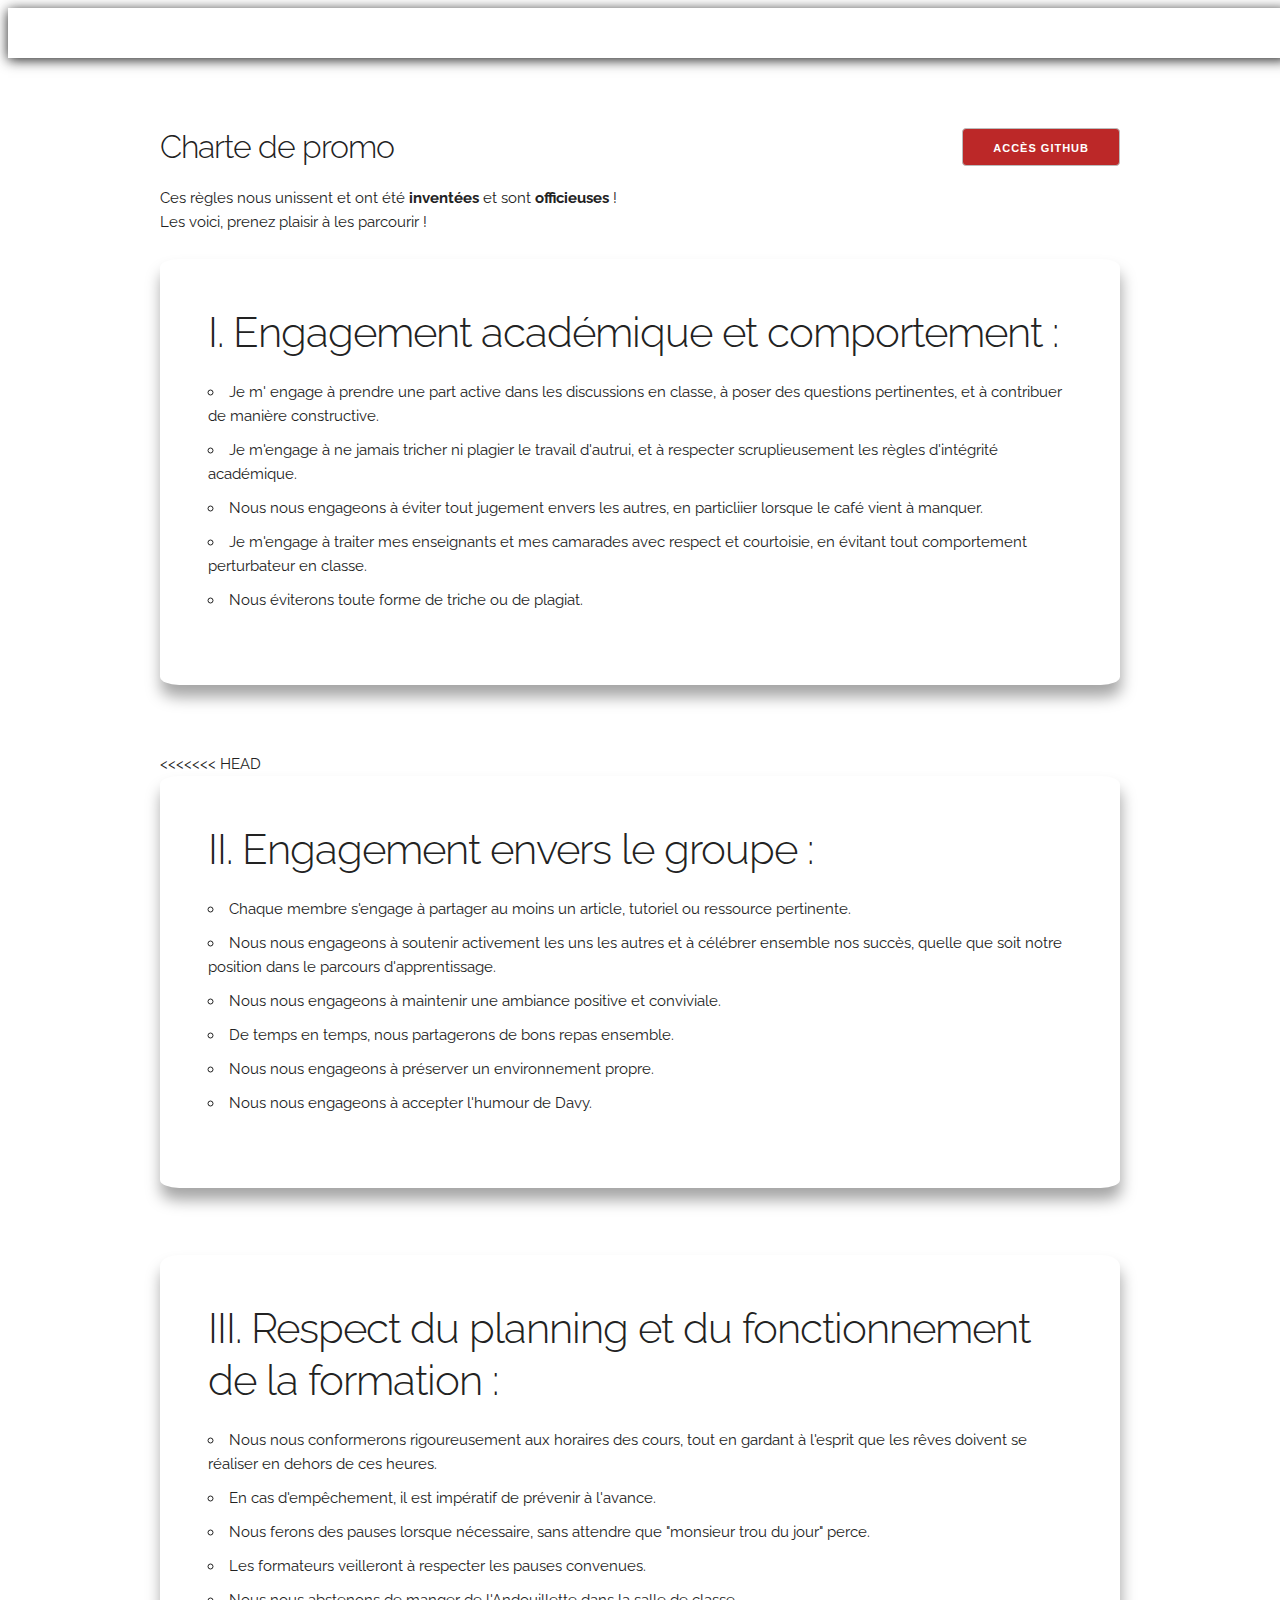
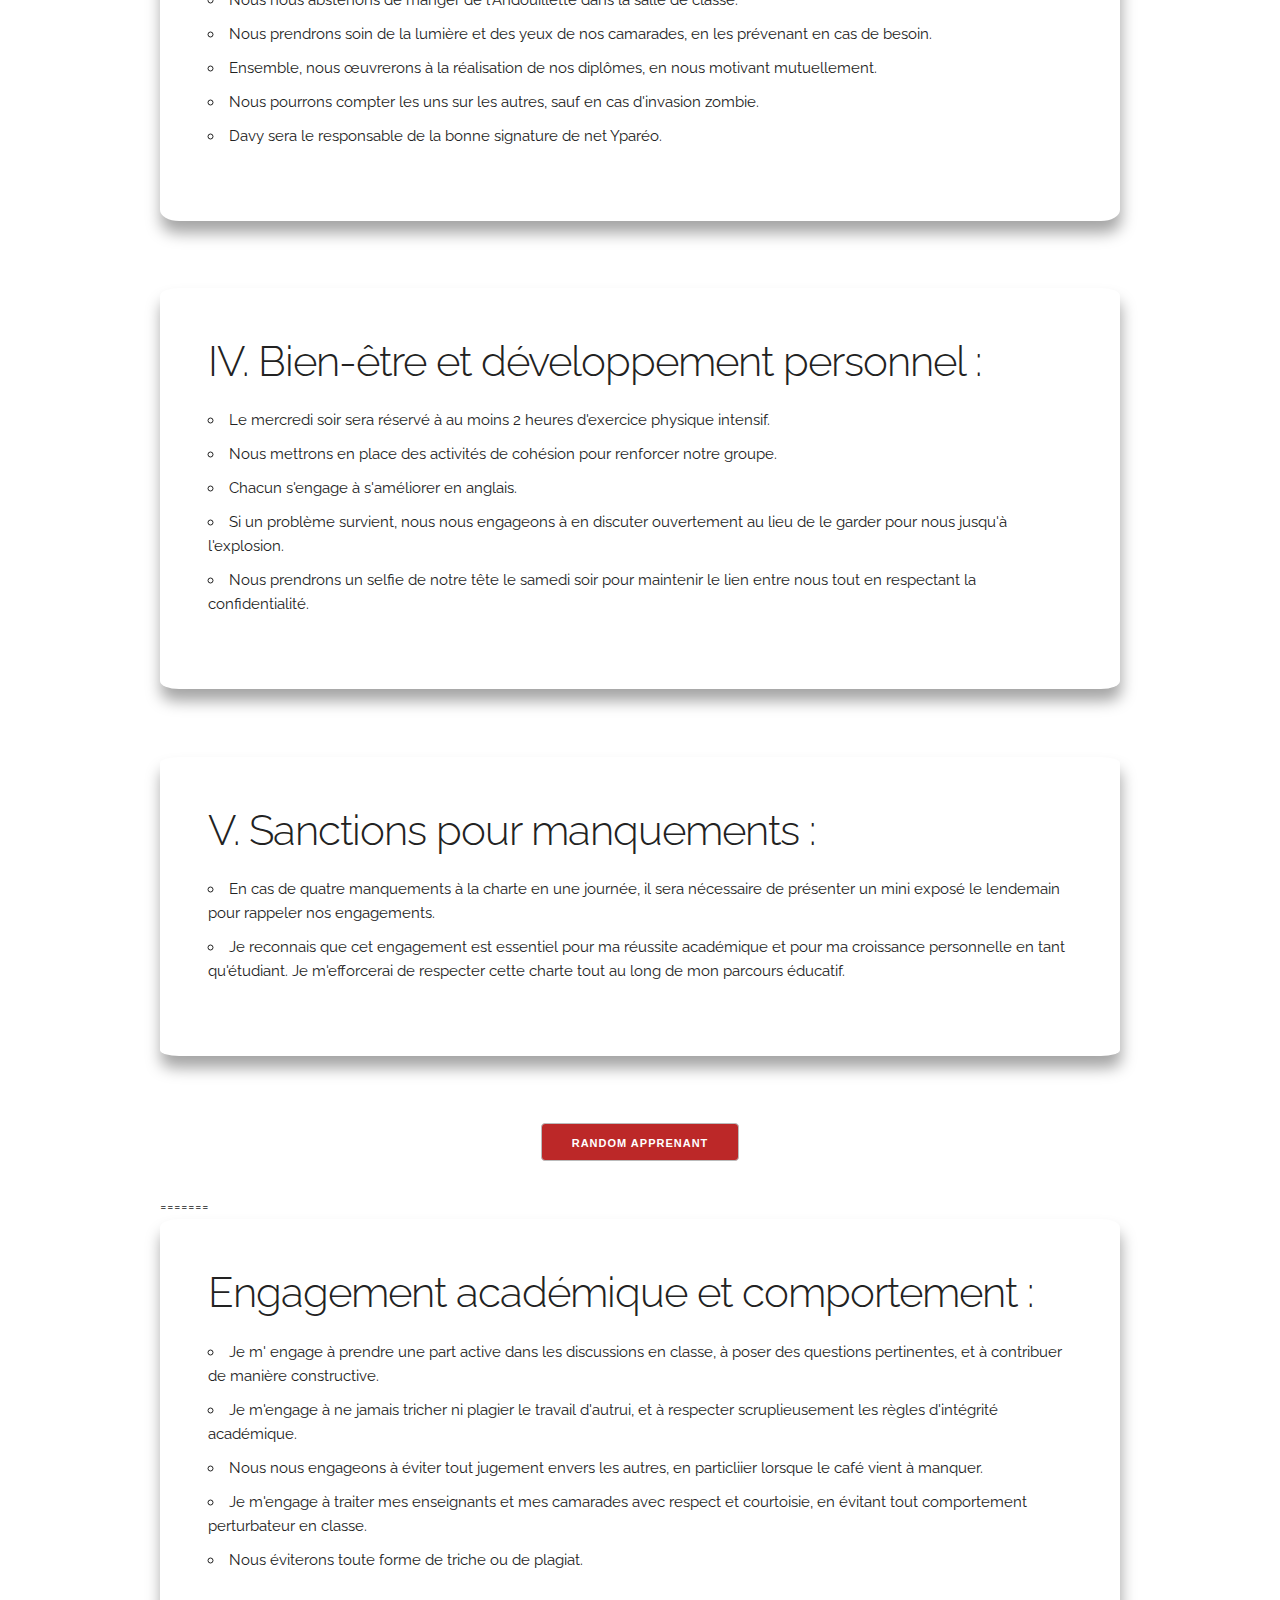
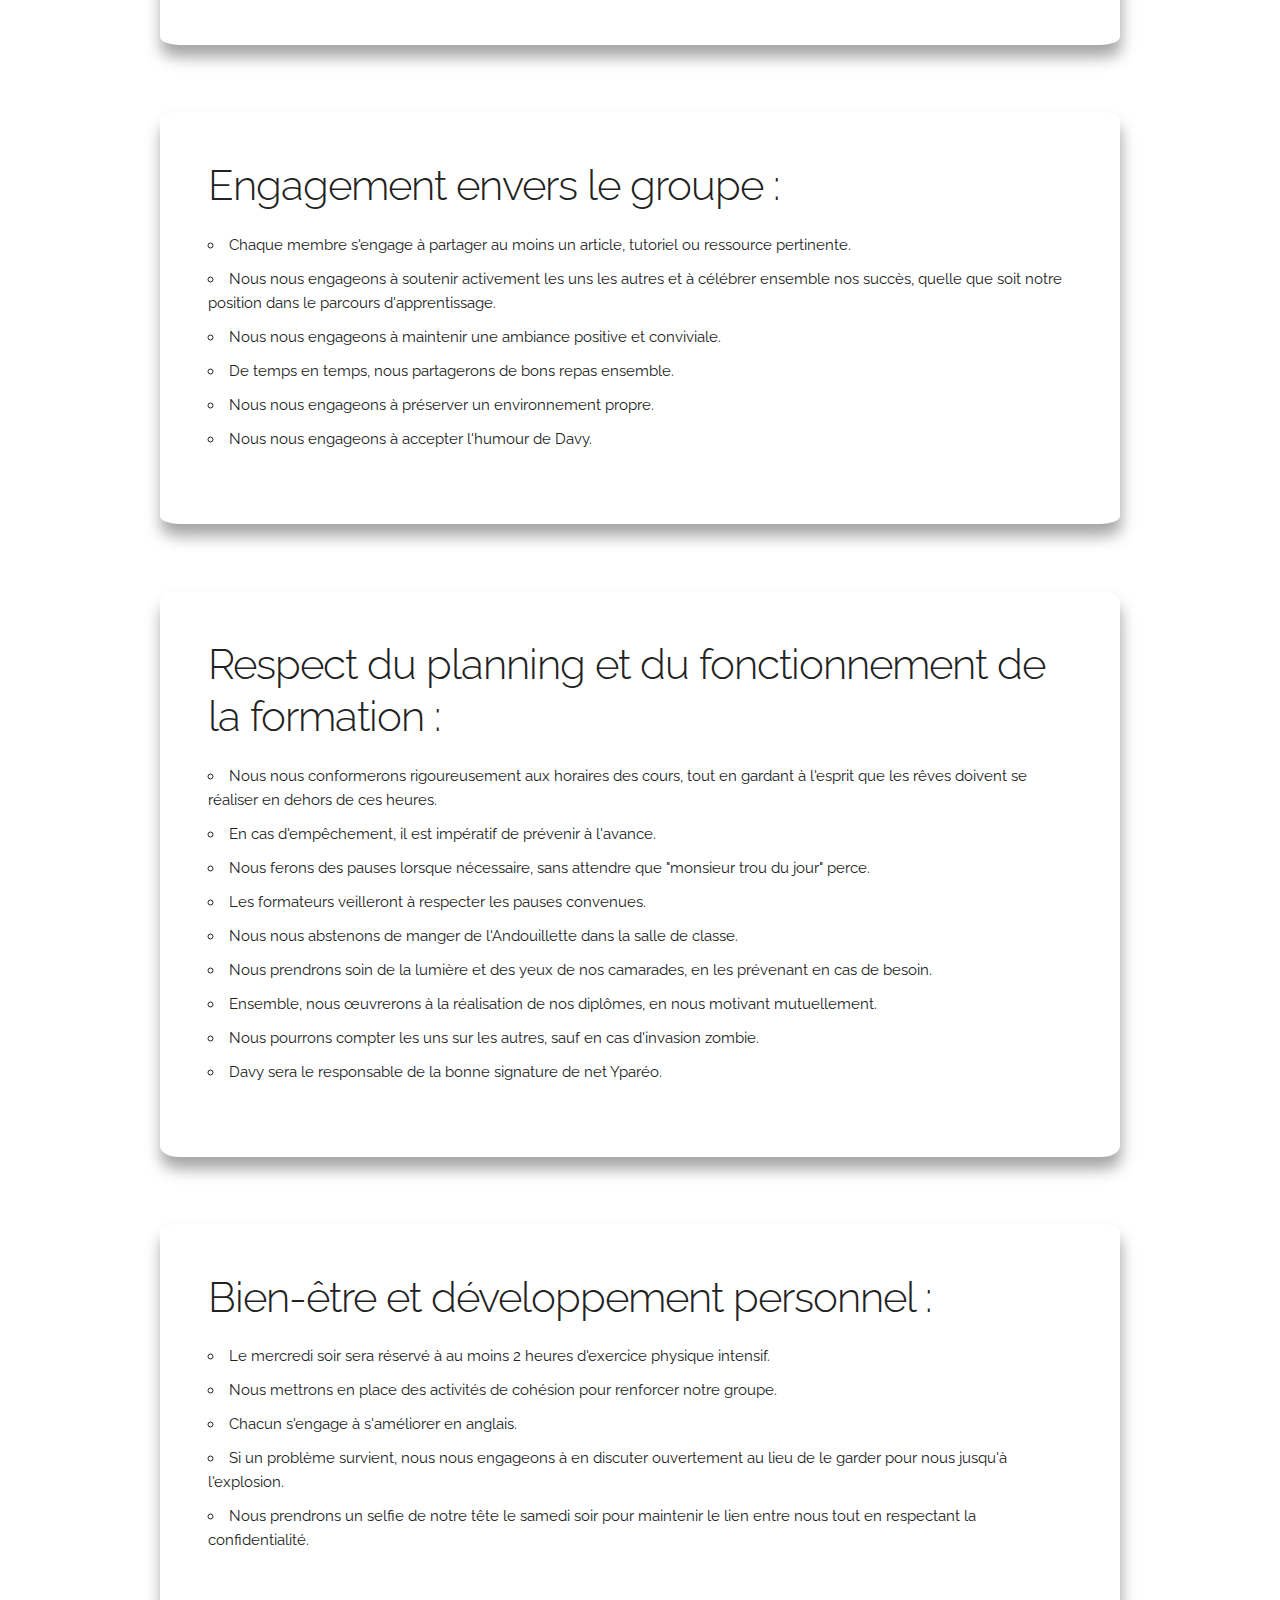
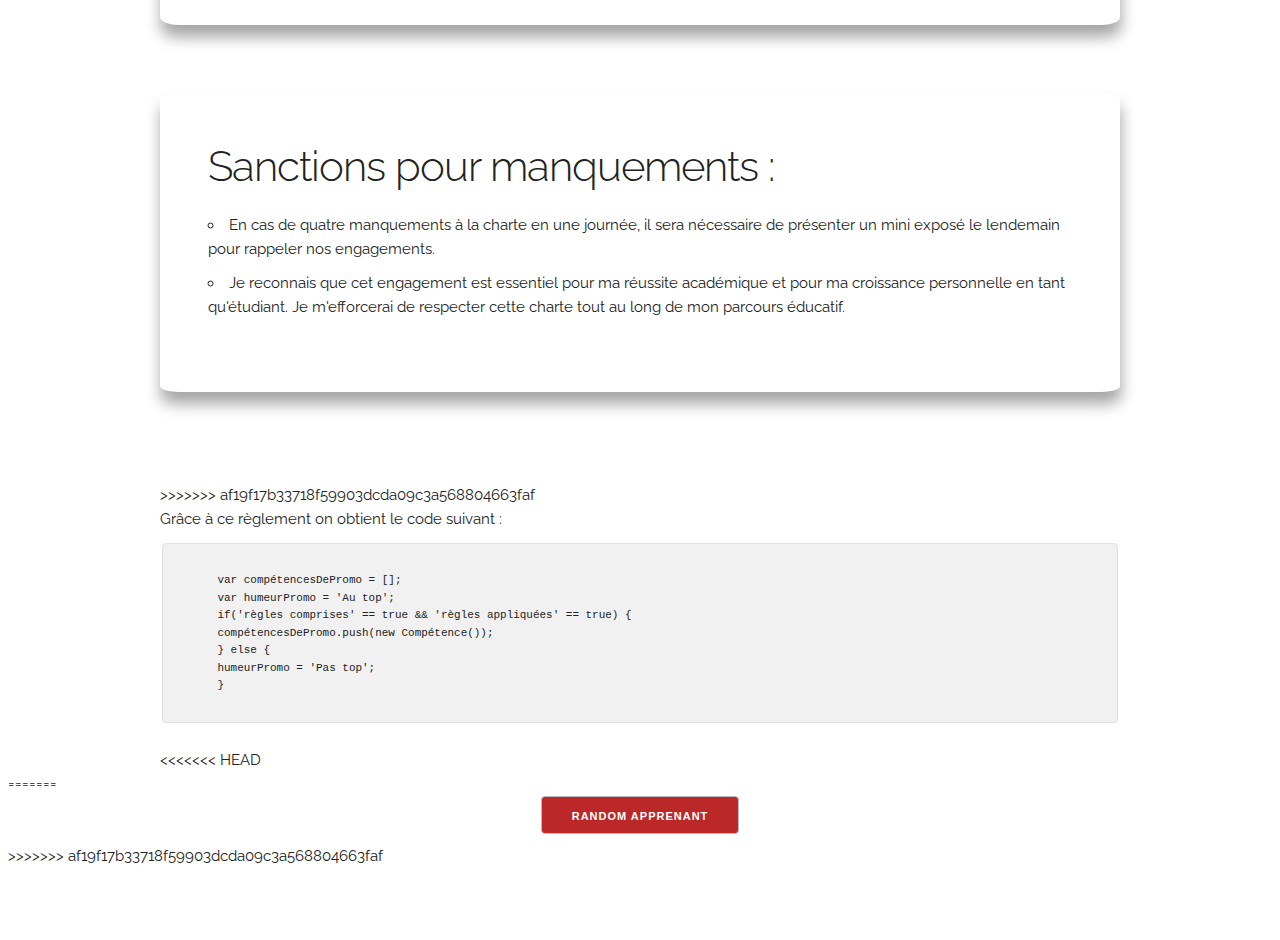
==== index.html @ 2314899c "js" ====
<!DOCTYPE html>
<html lang="fr">

<head>
  <!-- Les bases d'une page HTML
  –––––––––––––––––––––––––––––––––––––––––––––––––– -->
  <meta charset="utf-8" />
  <title>Charte de Promo 2023 EloDav'</title>
  <meta name="description" content="Notre Charte de Promo" />
  <meta name="author" content="Promo Simplon La Poste" />

  <!-- Métadonnées spécifique Mobiles
  –––––––––––––––––––––––––––––––––––––––––––––––––– -->
  <meta name="viewport" content="width=device-width, initial-scale=1" />

  <!-- Liaisons des Polices
  –––––––––––––––––––––––––––––––––––––––––––––––––– -->
  <link href="//fonts.googleapis.com/css?family=Raleway:400,300,600" rel="stylesheet" type="text/css" />

  <!-- Liaisons des fichiers CSS
  –––––––––––––––––––––––––––––––––––––––––––––––––– -->
  <link rel="stylesheet" href="./css/normalize.css" />
  <link rel="stylesheet" href="./css/skeleton.css" />
  <link rel="stylesheet" href="./css/style.css" />

  <!-- Liaisons du fichier JS si vous faites le bonus –––––––––––––––––––––––––––––––––––––––––––––––––– -->
  <script src="script.js"></script>

  <!-- TODO -->
  <!-- Liaison du Favicon
  –––––––––––––––––––––––––––––––––––––––––––––––––– -->
  <link rel="icon" href="./images/favicon.png" />
  <!-- TODO -->
</head>

<body>
  <header class="header">
    <div class="bandeau">
      <strong>PROMO CDA - LA POSTE 2023</strong>
    </div>
  </header>
  <main class="container pad">
    <section>
      <div>
        <div class="flexbox weaper">
          <div class="column flex_column">
            <h1>Charte de promo</h1>
            <p>
              Ces règles nous unissent et ont été
              <strong>inventées</strong> et sont
              <strong>officieuses</strong> ! Les voici, prenez plaisir à les
              parcourir !
            </p>
          </div>
          <div class="buttonOne flexbox">
            <button onclick="window.location.href = 'https://github.com/EloElodie18/BRIEF-SITE-CHARTE-';">
              Accès Github
            </button>
          </div>
        </div>
      </div>
      <div class="fr">
        <div class="container box">
          <h2>I. Engagement académique et comportement :</h2>
          <ul>
            <li>
              Je m' engage à prendre une part active dans les discussions en
              classe, à poser des questions pertinentes, et à contribuer de
              manière constructive.
            </li>
            <li>
              Je m'engage à ne jamais tricher ni plagier le travail d'autrui,
              et à respecter scruplieusement les règles d'intégrité
              académique.
            </li>
            <li>
              Nous nous engageons à éviter tout jugement envers les autres, en
              particliier lorsque le café vient à manquer.
            </li>
            <li>
              Je m'engage à traiter mes enseignants et mes camarades avec
              respect et courtoisie, en évitant tout comportement perturbateur
              en classe.
            </li>
            <li>Nous éviterons toute forme de triche ou de plagiat.</li>
          </ul>
        </div>
        <<<<<<< HEAD <div class="container box">
          <h2>II. Engagement envers le groupe :</h2>
          <ul>
            <li>
              Chaque membre s'engage à partager au moins un article, tutoriel
              ou ressource pertinente.
            </li>
            <li>
              Nous nous engageons à soutenir activement les uns les autres et
              à célébrer ensemble nos succès, quelle que soit notre position
              dans le parcours d'apprentissage.
            </li>
            <li>
              Nous nous engageons à maintenir une ambiance positive et
              conviviale.
            </li>
            <li>
              De temps en temps, nous partagerons de bons repas ensemble.
            </li>
            <li>Nous nous engageons à préserver un environnement propre.</li>
            <li>Nous nous engageons à accepter l'humour de Davy.</li>
          </ul>
      </div>
      <div class="container box">
        <h2>
          III. Respect du planning et du fonctionnement de la formation :
        </h2>
        <ul>
          <li>
            Nous nous conformerons rigoureusement aux horaires des cours,
            tout en gardant à l'esprit que les rêves doivent se réaliser en
            dehors de ces heures.
          </li>
          <li>
            En cas d'empêchement, il est impératif de prévenir à l'avance.
          </li>
          <li>
            Nous ferons des pauses lorsque nécessaire, sans attendre que
            "monsieur trou du jour" perce.
          </li>
          <li>
            Les formateurs veilleront à respecter les pauses convenues.
          </li>
          <li>
            Nous nous abstenons de manger de l'Andouillette dans la salle de
            classe.
          </li>
          <li>
            Nous prendrons soin de la lumière et des yeux de nos camarades,
            en les prévenant en cas de besoin.
          </li>
          <li>
            Ensemble, nous œuvrerons à la réalisation de nos diplômes, en
            nous motivant mutuellement.
          </li>
          <li>
            Nous pourrons compter les uns sur les autres, sauf en cas
            d'invasion zombie.
          </li>
          <li>
            Davy sera le responsable de la bonne signature de net Yparéo.
          </li>
        </ul>
      </div>
      <div class="container box">
        <h2>IV. Bien-être et développement personnel :</h2>
        <ul>
          <li>
            Le mercredi soir sera réservé à au moins 2 heures d'exercice
            physique intensif.
          </li>
          <li>
            Nous mettrons en place des activités de cohésion pour renforcer
            notre groupe.
          </li>
          <li>Chacun s'engage à s'améliorer en anglais.</li>
          <li>
            Si un problème survient, nous nous engageons à en discuter
            ouvertement au lieu de le garder pour nous jusqu'à l'explosion.
          </li>
          <li>
            Nous prendrons un selfie de notre tête le samedi soir pour
            maintenir le lien entre nous tout en respectant la
            confidentialité.
          </li>
        </ul>
      </div>
      <div class="container box">
        <h2>V. Sanctions pour manquements :</h2>
        <ul>
          <li>
            En cas de quatre manquements à la charte en une journée, il sera
            nécessaire de présenter un mini exposé le lendemain pour
            rappeler nos engagements.
          </li>
          <li>
            Je reconnais que cet engagement est essentiel pour ma réussite
            académique et pour ma croissance personnelle en tant
            qu'étudiant. Je m'efforcerai de respecter cette charte tout au
            long de mon parcours éducatif.
          </li>
        </ul>
      </div>
      </div>
    </section>
    <div class="buttonEnd flexbox"><button>Random apprenant</button></div>
    <br />
    =======
    <div class="fr">
      <div class="container box">
        <h2>Engagement académique et comportement :</h2>
        <ul>
          <li>
            Je m' engage à prendre une part active dans les discussions en
            classe, à poser des questions pertinentes, et à contribuer de
            manière constructive.
          </li>
          <li>
            Je m'engage à ne jamais tricher ni plagier le travail d'autrui,
            et à respecter scruplieusement les règles d'intégrité
            académique.
          </li>
          <li>
            Nous nous engageons à éviter tout jugement envers les autres, en
            particliier lorsque le café vient à manquer.
          </li>
          <li>
            Je m'engage à traiter mes enseignants et mes camarades avec
            respect et courtoisie, en évitant tout comportement perturbateur
            en classe.
          </li>
          <li>Nous éviterons toute forme de triche ou de plagiat.</li>
        </ul>
      </div>
      <div class="container box">
        <h2>Engagement envers le groupe :</h2>
        <ul>
          <li>
            Chaque membre s'engage à partager au moins un article, tutoriel
            ou ressource pertinente.
          </li>
          <li>
            Nous nous engageons à soutenir activement les uns les autres et
            à célébrer ensemble nos succès, quelle que soit notre position
            dans le parcours d'apprentissage.
          </li>
          <li>
            Nous nous engageons à maintenir une ambiance positive et
            conviviale.
          </li>
          <li>
            De temps en temps, nous partagerons de bons repas ensemble.
          </li>
          <li>Nous nous engageons à préserver un environnement propre.</li>
          <li>Nous nous engageons à accepter l'humour de Davy.</li>
        </ul>
      </div>
      <div class="container box">
        <h2>Respect du planning et du fonctionnement de la formation :</h2>
        <ul>
          <li>
            Nous nous conformerons rigoureusement aux horaires des cours,
            tout en gardant à l'esprit que les rêves doivent se réaliser en
            dehors de ces heures.
          </li>
          <li>
            En cas d'empêchement, il est impératif de prévenir à l'avance.
          </li>
          <li>
            Nous ferons des pauses lorsque nécessaire, sans attendre que
            "monsieur trou du jour" perce.
          </li>
          <li>
            Les formateurs veilleront à respecter les pauses convenues.
          </li>
          <li>
            Nous nous abstenons de manger de l'Andouillette dans la salle de
            classe.
          </li>
          <li>
            Nous prendrons soin de la lumière et des yeux de nos camarades,
            en les prévenant en cas de besoin.
          </li>
          <li>
            Ensemble, nous œuvrerons à la réalisation de nos diplômes, en
            nous motivant mutuellement.
          </li>
          <li>
            Nous pourrons compter les uns sur les autres, sauf en cas
            d'invasion zombie.
          </li>
          <li>
            Davy sera le responsable de la bonne signature de net Yparéo.
          </li>
        </ul>
      </div>
      <div class="container box">
        <h2>Bien-être et développement personnel :</h2>
        <ul>
          <li>
            Le mercredi soir sera réservé à au moins 2 heures d'exercice
            physique intensif.
          </li>
          <li>
            Nous mettrons en place des activités de cohésion pour renforcer
            notre groupe.
          </li>
          <li>Chacun s'engage à s'améliorer en anglais.</li>
          <li>
            Si un problème survient, nous nous engageons à en discuter
            ouvertement au lieu de le garder pour nous jusqu'à l'explosion.
          </li>
          <li>
            Nous prendrons un selfie de notre tête le samedi soir pour
            maintenir le lien entre nous tout en respectant la
            confidentialité.
          </li>
        </ul>
      </div>
      <div class="container box">
        <h2>Sanctions pour manquements :</h2>
        <ul>
          <li>
            En cas de quatre manquements à la charte en une journée, il sera
            nécessaire de présenter un mini exposé le lendemain pour
            rappeler nos engagements.
          </li>
          <li>
            Je reconnais que cet engagement est essentiel pour ma réussite
            académique et pour ma croissance personnelle en tant
            qu'étudiant. Je m'efforcerai de respecter cette charte tout au
            long de mon parcours éducatif.
          </li>
        </ul>
      </div>
    </div>
    </section>
    <br />
    >>>>>>> af19f17b33718f59903dcda09c3a568804663faf

    <section>
      Grâce à ce règlement on obtient le code suivant :
      <pre><code style="overflow: auto;">
      var compétencesDePromo = [];
      var humeurPromo = 'Au top';
      if('règles comprises' == true && 'règles appliquées' == true) {
      compétencesDePromo.push(new Compétence());
      } else {
      humeurPromo = 'Pas top';
      }
      </code></pre>
      <<<<<<< HEAD </section>
  </main>
  =======
  </section>
  <div class="buttonEnd flexbox"><button>Random apprenant</button></div>
  </main>
  >>>>>>> af19f17b33718f59903dcda09c3a568804663faf

  <!-- Fin du document (fermeture des balises)
    –––––––––––––––––––––––––––––––––––––––––––––––––– -->
</body>

</html>
---- css/skeleton.css ----
/* Table of contents
––––––––––––––––––––––––––––––––––––––––––––––––––
- Grid
- Base Styles
- Typography
- Links
- Buttons
- Forms
- Lists
- Code
- Tables
- Spacing
- Utilities
- Clearing
- Media Queries
*/

/* Grid
–––––––––––––––––––––––––––––––––––––––––––––––––– */
.container {
  position: relative;
  width: 100%;
  max-width: 960px;
  margin: 0 auto;
  padding: 0 20px;
  box-sizing: border-box;
}
.column,
.columns {
  width: 100%;
  float: left;
  box-sizing: border-box;
}

/* For devices larger than 400px */
@media (min-width: 400px) {
  .container {
    width: 85%;
    padding: 0;
  }
}

/* For devices larger than 550px */
@media (min-width: 550px) {
  .container {
    width: 80%;
  }
  .column,
  .columns {
    margin-left: 4%;
  }
  .column:first-child,
  .columns:first-child {
    margin-left: 0;
  }

  .one.column,
  .one.columns {
    width: 4.66666666667%;
  }
  .two.columns {
    width: 13.3333333333%;
  }
  .three.columns {
    width: 22%;
  }
  .four.columns {
    width: 30.6666666667%;
  }
  .five.columns {
    width: 39.3333333333%;
  }
  .six.columns {
    width: 48%;
  }
  .seven.columns {
    width: 56.6666666667%;
  }
  .eight.columns {
    width: 65.3333333333%;
  }
  .nine.columns {
    width: 74%;
  }
  .ten.columns {
    width: 82.6666666667%;
  }
  .eleven.columns {
    width: 91.3333333333%;
  }
  .twelve.columns {
    width: 100%;
    margin-left: 0;
  }

  .one-third.column {
    width: 30.6666666667%;
  }
  .two-thirds.column {
    width: 65.3333333333%;
  }

  .one-half.column {
    width: 48%;
  }

  /* Offsets */
  .offset-by-one.column,
  .offset-by-one.columns {
    margin-left: 8.66666666667%;
  }
  .offset-by-two.column,
  .offset-by-two.columns {
    margin-left: 17.3333333333%;
  }
  .offset-by-three.column,
  .offset-by-three.columns {
    margin-left: 26%;
  }
  .offset-by-four.column,
  .offset-by-four.columns {
    margin-left: 34.6666666667%;
  }
  .offset-by-five.column,
  .offset-by-five.columns {
    margin-left: 43.3333333333%;
  }
  .offset-by-six.column,
  .offset-by-six.columns {
    margin-left: 52%;
  }
  .offset-by-seven.column,
  .offset-by-seven.columns {
    margin-left: 60.6666666667%;
  }
  .offset-by-eight.column,
  .offset-by-eight.columns {
    margin-left: 69.3333333333%;
  }
  .offset-by-nine.column,
  .offset-by-nine.columns {
    margin-left: 78%;
  }
  .offset-by-ten.column,
  .offset-by-ten.columns {
    margin-left: 86.6666666667%;
  }
  .offset-by-eleven.column,
  .offset-by-eleven.columns {
    margin-left: 95.3333333333%;
  }

  .offset-by-one-third.column,
  .offset-by-one-third.columns {
    margin-left: 34.6666666667%;
  }
  .offset-by-two-thirds.column,
  .offset-by-two-thirds.columns {
    margin-left: 69.3333333333%;
  }

  .offset-by-one-half.column,
  .offset-by-one-half.columns {
    margin-left: 52%;
  }
}

/* Base Styles
–––––––––––––––––––––––––––––––––––––––––––––––––– */
/* NOTE
html is set to 62.5% so that all the REM measurements throughout Skeleton
are based on 10px sizing. So basically 1.5rem = 15px :) */
html {
  font-size: 62.5%;
}
body {
  font-size: 1.5em; /* currently ems cause chrome bug misinterpreting rems on body element */
  line-height: 1.6;
  font-weight: 400;
  font-family: "Raleway", "HelveticaNeue", "Helvetica Neue", Helvetica, Arial,
    sans-serif;
  color: #222;
}

/* Typography
–––––––––––––––––––––––––––––––––––––––––––––––––– */
h1,
h2,
h3,
h4,
h5,
h6 {
  margin-top: 0;
  margin-bottom: 2rem;
  font-weight: 300;
}
h1 {
  font-size: 4rem;
  line-height: 1.2;
  letter-spacing: -0.1rem;
}
h2 {
  font-size: 3.6rem;
  line-height: 1.25;
  letter-spacing: -0.1rem;
}
h3 {
  font-size: 3rem;
  line-height: 1.3;
  letter-spacing: -0.1rem;
}
h4 {
  font-size: 2.4rem;
  line-height: 1.35;
  letter-spacing: -0.08rem;
}
h5 {
  font-size: 1.8rem;
  line-height: 1.5;
  letter-spacing: -0.05rem;
}
h6 {
  font-size: 1.5rem;
  line-height: 1.6;
  letter-spacing: 0;
}

/* Larger than phablet */
@media (min-width: 550px) {
  h1 {
    font-size: 5rem;
  }
  h2 {
    font-size: 4.2rem;
  }
  h3 {
    font-size: 3.6rem;
  }
  h4 {
    font-size: 3rem;
  }
  h5 {
    font-size: 2.4rem;
  }
  h6 {
    font-size: 1.5rem;
  }
}

p {
  margin-top: 0;
}

/* Links
–––––––––––––––––––––––––––––––––––––––––––––––––– */
a {
  color: #ce0033;
}
a:hover {
  color: #aa022c;
}

/* Buttons
–––––––––––––––––––––––––––––––––––––––––––––––––– */
.button,
button,
input[type="submit"],
input[type="reset"],
input[type="button"] {
  display: inline-block;
  height: 38px;
  padding: 0 30px;
  color: #555;
  text-align: center;
  font-size: 11px;
  font-weight: 600;
  line-height: 38px;
  letter-spacing: 0.1rem;
  text-transform: uppercase;
  text-decoration: none;
  white-space: nowrap;
  background-color: transparent;
  border-radius: 4px;
  border: 1px solid #bbb;
  cursor: pointer;
  box-sizing: border-box;
}
.button:hover,
button:hover,
input[type="submit"]:hover,
input[type="reset"]:hover,
input[type="button"]:hover,
.button:focus,
button:focus,
input[type="submit"]:focus,
input[type="reset"]:focus,
input[type="button"]:focus {
  color: #333;
  border-color: #888;
  outline: 0;
}
.button.button-primary,
button.button-primary,
input[type="submit"].button-primary,
input[type="reset"].button-primary,
input[type="button"].button-primary {
  color: #fff;
  background-color: #ce0033;
  border-color: #ce0033;
}
.button.button-primary:hover,
button.button-primary:hover,
input[type="submit"].button-primary:hover,
input[type="reset"].button-primary:hover,
input[type="button"].button-primary:hover,
.button.button-primary:focus,
button.button-primary:focus,
input[type="submit"].button-primary:focus,
input[type="reset"].button-primary:focus,
input[type="button"].button-primary:focus {
  color: #fff;
  background-color: #b6012e;
  border-color: #b6012e;
}

/* Forms
–––––––––––––––––––––––––––––––––––––––––––––––––– */
input[type="email"],
input[type="number"],
input[type="search"],
input[type="text"],
input[type="tel"],
input[type="url"],
input[type="password"],
textarea,
select {
  height: 38px;
  padding: 6px 10px; /* The 6px vertically centers text on FF, ignored by Webkit */
  background-color: #fff;
  border: 1px solid #d1d1d1;
  border-radius: 4px;
  box-shadow: none;
  box-sizing: border-box;
}
/* Removes awkward default styles on some inputs for iOS */
input[type="email"],
input[type="number"],
input[type="search"],
input[type="text"],
input[type="tel"],
input[type="url"],
input[type="password"],
textarea {
  -webkit-appearance: none;
  -moz-appearance: none;
  appearance: none;
}
textarea {
  min-height: 65px;
  padding-top: 6px;
  padding-bottom: 6px;
}
input[type="email"]:focus,
input[type="number"]:focus,
input[type="search"]:focus,
input[type="text"]:focus,
input[type="tel"]:focus,
input[type="url"]:focus,
input[type="password"]:focus,
textarea:focus,
select:focus {
  border: 1px solid #33c3f0;
  outline: 0;
}
label,
legend {
  display: block;
  margin-bottom: 0.5rem;
  font-weight: 600;
}
fieldset {
  padding: 0;
  border-width: 0;
}
input[type="checkbox"],
input[type="radio"] {
  display: inline;
}
label > .label-body {
  display: inline-block;
  margin-left: 0.5rem;
  font-weight: normal;
}

/* Lists
–––––––––––––––––––––––––––––––––––––––––––––––––– */
ul {
  list-style: circle inside;
}
ol {
  list-style: decimal inside;
}
ol,
ul {
  padding-left: 0;
  margin-top: 0;
}
ul ul,
ul ol,
ol ol,
ol ul {
  margin: 1.5rem 0 1.5rem 3rem;
  font-size: 90%;
}
li {
  margin-bottom: 1rem;
}

/* Code
–––––––––––––––––––––––––––––––––––––––––––––––––– */
code {
  padding: 0.2rem 0.5rem;
  margin: 0 0.2rem;
  font-size: 90%;
  white-space: nowrap;
  background: #f1f1f1;
  border: 1px solid #e1e1e1;
  border-radius: 4px;
}
pre > code {
  display: block;
  padding: 1rem 1.5rem;
  white-space: pre;
}

/* Tables
–––––––––––––––––––––––––––––––––––––––––––––––––– */
th,
td {
  padding: 12px 15px;
  text-align: left;
  border-bottom: 1px solid #e1e1e1;
}
th:first-child,
td:first-child {
  padding-left: 0;
}
th:last-child,
td:last-child {
  padding-right: 0;
}

/* Spacing
–––––––––––––––––––––––––––––––––––––––––––––––––– */
button,
.button {
  margin-bottom: 1rem;
}
input,
textarea,
select,
fieldset {
  margin-bottom: 1.5rem;
}
pre,
blockquote,
dl,
figure,
table,
p,
ul,
ol,
form {
  margin-bottom: 2.5rem;
}

/* Utilities
–––––––––––––––––––––––––––––––––––––––––––––––––– */
.u-full-width {
  width: 100%;
  box-sizing: border-box;
}
.u-max-full-width {
  max-width: 100%;
  box-sizing: border-box;
}
.u-pull-right {
  float: right;
}
.u-pull-left {
  float: left;
}

/* Misc
–––––––––––––––––––––––––––––––––––––––––––––––––– */
hr {
  margin-top: 3rem;
  margin-bottom: 3.5rem;
  border-width: 0;
  border-top: 1px solid #e1e1e1;
}

/* Clearing
–––––––––––––––––––––––––––––––––––––––––––––––––– */

/* Self Clearing Goodness */
.container:after,
.row:after,
.u-cf {
  content: "";
  display: table;
  clear: both;
}

/* Media Queries
–––––––––––––––––––––––––––––––––––––––––––––––––– */
/*
Note: The best way to structure the use of media queries is to create the queries
near the relevant code. For example, if you wanted to change the styles for buttons
on small devices, paste the mobile query code up in the buttons section and style it
there.
*/

/* Larger than mobile */
@media (min-width: 400px) {
}

/* Larger than phablet (also point when grid becomes active) */
@media (min-width: 550px) {
}

/* Larger than tablet */
@media (min-width: 750px) {
}

/* Larger than desktop */
@media (min-width: 1000px) {
}

/* Larger than Desktop HD */
@media (min-width: 1200px) {
}
---- css/style.css ----
.bandeau {
  position: fixed;
  width: 100%;
  height: 50px;
  text-indent: 17.5%;
  padding-left: 0%;
  font-size: 28px;
  box-shadow: 0px 2px 12px 0px;
  background-color: white;
  z-index: 1;
  font-weight: bold;
  text-indent: -38%;
}

.box {
  /*contenant des articles*/
  margin-bottom: 7%;
  padding: 5%;
  box-shadow: 1px 12px 15px 0px rgba(0, 0, 0, 0.355);
  border-radius: 2%;
  min-width: 250px;
  width: 100%;
}

.pad {
  /*contener contient bouton haut*/
  padding-top: 120px;
}

.flexbox {
  /*contenant de la charte*/
  display: flex;
}

.flex_column {
  /*h1 avec le p*/
  flex-direction: column;
  width: 50%;
  min-width: 250px;
}

.weaper {
  flex-direction: row;
  flex-wrap: nowrap;
  justify-content: space-between;
  width: 100%;
  position: relative;
  max-width: 960px;
  min-width: 300px;
  margin: 0 auto;
}

ul {
  list-style-image: url("../images/bullet.png");
}

h1 {
  font-size: xx-large;
}

button {
  background-color: rgb(188, 40, 40);
  color: white;
}

.buttonEnd {
  justify-content: center;
}

.buttonOne {
  justify-content: end;
  min-width: 250px;
  width: 30%;
}

@media (max-width: 960px) {
  .weaper {
    flex-direction: column;
  }

  .buttonOne {
    justify-content: center;
    width: 100%;
  }

  .flex_column {
    width: 100%;
  }

  .bandeau {
    display: flex;
    height: 50px;
    align-items: center;
    justify-content: center;
    font-size: 22px;
  }
}
body {
  padding-bottom: 5%;
}
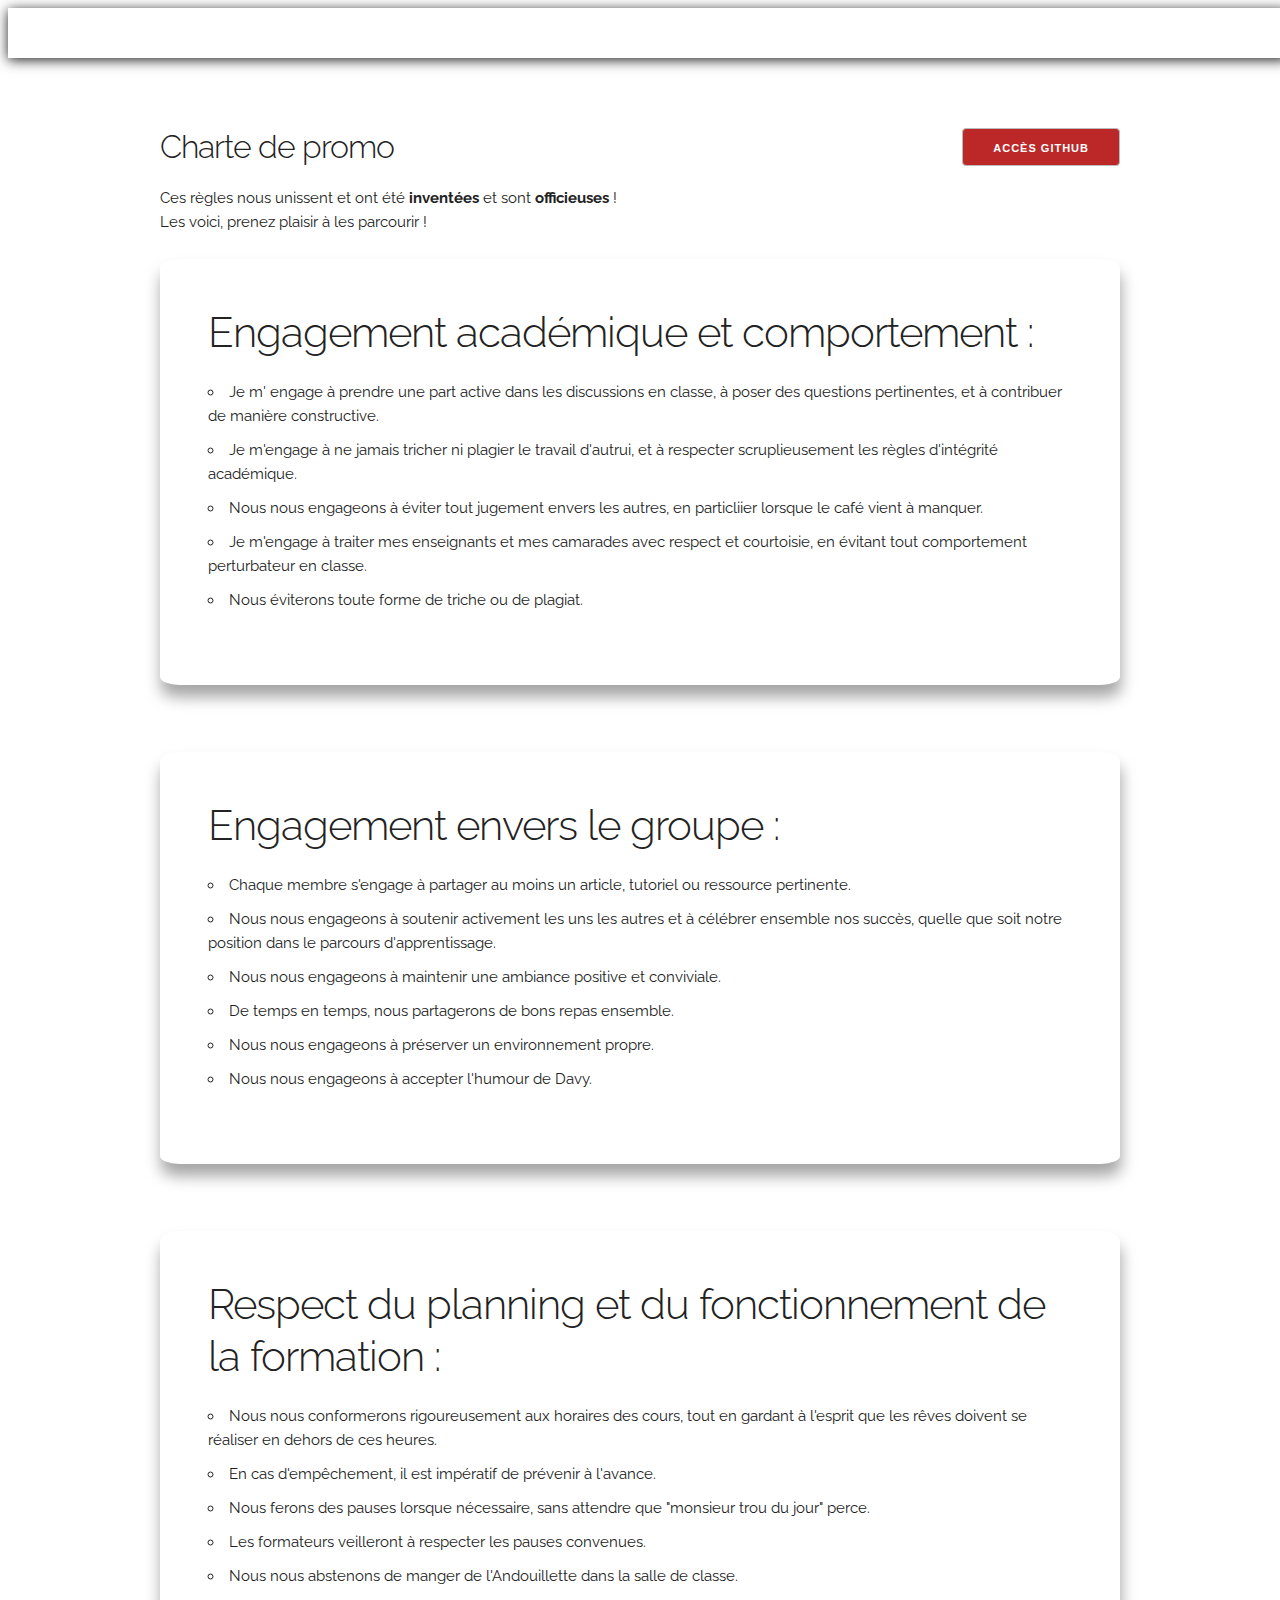
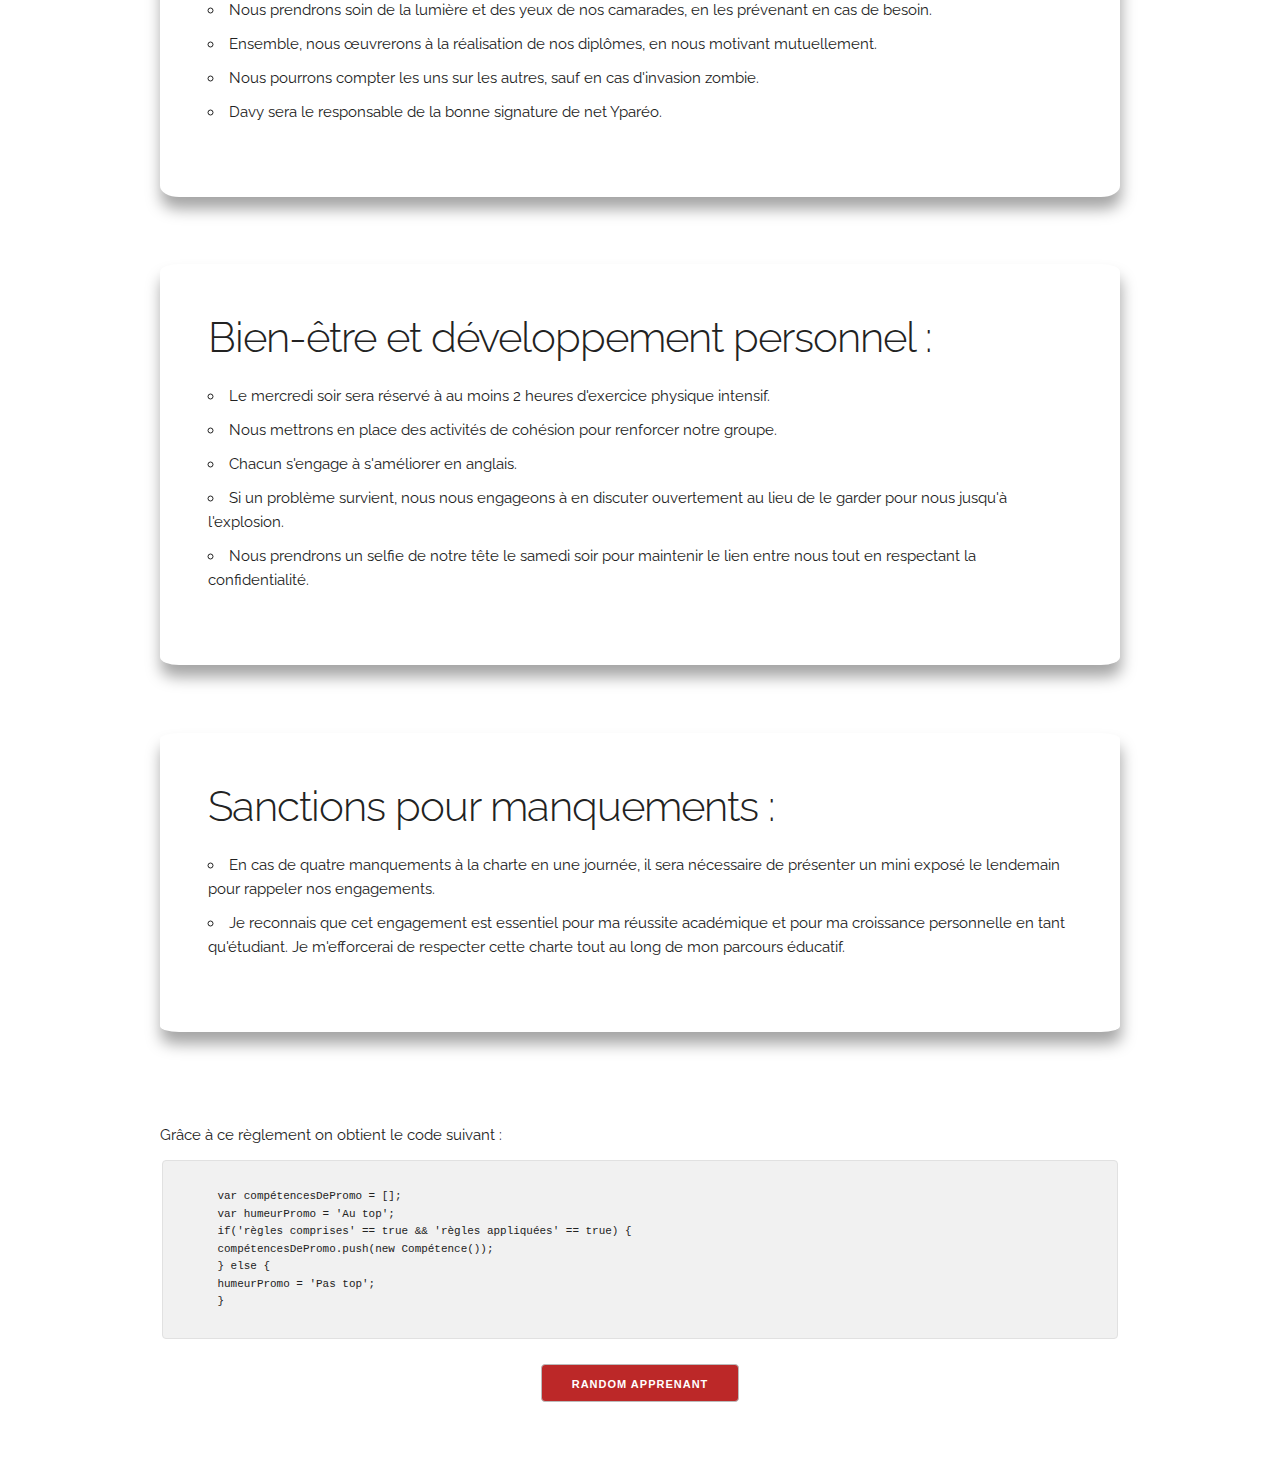
==== commit 85fdc90b: "random apprenant" ====
--- a/index.html
+++ b/index.html
@@ -1,333 +1,203 @@
 <!DOCTYPE html>
 <html lang="fr">
-
-<head>
-  <!-- Les bases d'une page HTML
-  –––––––––––––––––––––––––––––––––––––––––––––––––– -->
-  <meta charset="utf-8" />
-  <title>Charte de Promo 2023 EloDav'</title>
-  <meta name="description" content="Notre Charte de Promo" />
-  <meta name="author" content="Promo Simplon La Poste" />
-
-  <!-- Métadonnées spécifique Mobiles
-  –––––––––––––––––––––––––––––––––––––––––––––––––– -->
-  <meta name="viewport" content="width=device-width, initial-scale=1" />
-
-  <!-- Liaisons des Polices
-  –––––––––––––––––––––––––––––––––––––––––––––––––– -->
-  <link href="//fonts.googleapis.com/css?family=Raleway:400,300,600" rel="stylesheet" type="text/css" />
-
-  <!-- Liaisons des fichiers CSS
-  –––––––––––––––––––––––––––––––––––––––––––––––––– -->
-  <link rel="stylesheet" href="./css/normalize.css" />
-  <link rel="stylesheet" href="./css/skeleton.css" />
-  <link rel="stylesheet" href="./css/style.css" />
-
-  <!-- Liaisons du fichier JS si vous faites le bonus –––––––––––––––––––––––––––––––––––––––––––––––––– -->
-  <script src="script.js"></script>
-
-  <!-- TODO -->
-  <!-- Liaison du Favicon
-  –––––––––––––––––––––––––––––––––––––––––––––––––– -->
-  <link rel="icon" href="./images/favicon.png" />
-  <!-- TODO -->
-</head>
-
-<body>
-  <header class="header">
-    <div class="bandeau">
-      <strong>PROMO CDA - LA POSTE 2023</strong>
-    </div>
-  </header>
-  <main class="container pad">
-    <section>
-      <div>
-        <div class="flexbox weaper">
-          <div class="column flex_column">
-            <h1>Charte de promo</h1>
-            <p>
-              Ces règles nous unissent et ont été
-              <strong>inventées</strong> et sont
-              <strong>officieuses</strong> ! Les voici, prenez plaisir à les
-              parcourir !
-            </p>
-          </div>
-          <div class="buttonOne flexbox">
-            <button onclick="window.location.href = 'https://github.com/EloElodie18/BRIEF-SITE-CHARTE-';">
-              Accès Github
-            </button>
+  <head>
+    <!-- Les bases d'une page HTML
+  –––––––––––––––––––––––––––––––––––––––––––––––––– -->
+    <meta charset="utf-8" />
+    <title>Charte de Promo 2023 EloDav'</title>
+    <meta name="description" content="Notre Charte de Promo" />
+    <meta name="author" content="Promo Simplon La Poste" />
+
+    <!-- Métadonnées spécifique Mobiles
+  –––––––––––––––––––––––––––––––––––––––––––––––––– -->
+    <meta name="viewport" content="width=device-width, initial-scale=1" />
+
+    <!-- Liaisons des Polices
+  –––––––––––––––––––––––––––––––––––––––––––––––––– -->
+    <link
+      href="//fonts.googleapis.com/css?family=Raleway:400,300,600"
+      rel="stylesheet"
+      type="text/css"
+    />
+
+    <!-- Liaisons des fichiers CSS
+  –––––––––––––––––––––––––––––––––––––––––––––––––– -->
+    <link rel="stylesheet" href="./css/normalize.css" />
+    <link rel="stylesheet" href="./css/skeleton.css" />
+    <link rel="stylesheet" href="./css/style.css" />
+    <script src="script.js" defer></script>
+
+    <!-- Liaisons du fichier JS si vous faites le bonus
+  –––––––––––––––––––––––––––––––––––––––––––––––––– -->
+    <!-- TODO -->
+    <!-- Liaison du Favicon
+  –––––––––––––––––––––––––––––––––––––––––––––––––– -->
+    <link rel="icon" href="./images/favicon.png" />
+    <!-- TODO -->
+  </head>
+
+  <body>
+    <header class="header">
+      <div class="bandeau">
+        <strong>PROMO CDA - LA POSTE 2023</strong>
+      </div>
+    </header>
+    <main class="container pad">
+      <section>
+        <div>
+          <div class="flexbox weaper">
+            <div class="column flex_column">
+              <h1>Charte de promo</h1>
+              <p>
+                Ces règles nous unissent et ont été
+                <strong>inventées</strong> et sont
+                <strong>officieuses</strong> ! Les voici, prenez plaisir à les
+                parcourir !
+              </p>
+            </div>
+            <div class="buttonOne flexbox">
+              <button
+                onclick="window.location.href = 'https://github.com/EloElodie18/BRIEF-SITE-CHARTE-';"
+              >
+                Accès Github
+              </button>
+            </div>
           </div>
         </div>
-      </div>
-      <div class="fr">
-        <div class="container box">
-          <h2>I. Engagement académique et comportement :</h2>
-          <ul>
-            <li>
-              Je m' engage à prendre une part active dans les discussions en
-              classe, à poser des questions pertinentes, et à contribuer de
-              manière constructive.
-            </li>
-            <li>
-              Je m'engage à ne jamais tricher ni plagier le travail d'autrui,
-              et à respecter scruplieusement les règles d'intégrité
-              académique.
-            </li>
-            <li>
-              Nous nous engageons à éviter tout jugement envers les autres, en
-              particliier lorsque le café vient à manquer.
-            </li>
-            <li>
-              Je m'engage à traiter mes enseignants et mes camarades avec
-              respect et courtoisie, en évitant tout comportement perturbateur
-              en classe.
-            </li>
-            <li>Nous éviterons toute forme de triche ou de plagiat.</li>
-          </ul>
+        <div>
+          <div class="container box">
+            <h2>Engagement académique et comportement :</h2>
+            <ul>
+              <li>
+                Je m' engage à prendre une part active dans les discussions en
+                classe, à poser des questions pertinentes, et à contribuer de
+                manière constructive.
+              </li>
+              <li>
+                Je m'engage à ne jamais tricher ni plagier le travail d'autrui,
+                et à respecter scruplieusement les règles d'intégrité
+                académique.
+              </li>
+              <li>
+                Nous nous engageons à éviter tout jugement envers les autres, en
+                particliier lorsque le café vient à manquer.
+              </li>
+              <li>
+                Je m'engage à traiter mes enseignants et mes camarades avec
+                respect et courtoisie, en évitant tout comportement perturbateur
+                en classe.
+              </li>
+              <li>Nous éviterons toute forme de triche ou de plagiat.</li>
+            </ul>
+          </div>
+          <div class="container box">
+            <h2>Engagement envers le groupe :</h2>
+            <ul>
+              <li>
+                Chaque membre s'engage à partager au moins un article, tutoriel
+                ou ressource pertinente.
+              </li>
+              <li>
+                Nous nous engageons à soutenir activement les uns les autres et
+                à célébrer ensemble nos succès, quelle que soit notre position
+                dans le parcours d'apprentissage.
+              </li>
+              <li>
+                Nous nous engageons à maintenir une ambiance positive et
+                conviviale.
+              </li>
+              <li>
+                De temps en temps, nous partagerons de bons repas ensemble.
+              </li>
+              <li>Nous nous engageons à préserver un environnement propre.</li>
+              <li>Nous nous engageons à accepter l'humour de Davy.</li>
+            </ul>
+          </div>
+          <div class="container box">
+            <h2>Respect du planning et du fonctionnement de la formation :</h2>
+            <ul>
+              <li>
+                Nous nous conformerons rigoureusement aux horaires des cours,
+                tout en gardant à l'esprit que les rêves doivent se réaliser en
+                dehors de ces heures.
+              </li>
+              <li>
+                En cas d'empêchement, il est impératif de prévenir à l'avance.
+              </li>
+              <li>
+                Nous ferons des pauses lorsque nécessaire, sans attendre que
+                "monsieur trou du jour" perce.
+              </li>
+              <li>
+                Les formateurs veilleront à respecter les pauses convenues.
+              </li>
+              <li>
+                Nous nous abstenons de manger de l'Andouillette dans la salle de
+                classe.
+              </li>
+              <li>
+                Nous prendrons soin de la lumière et des yeux de nos camarades,
+                en les prévenant en cas de besoin.
+              </li>
+              <li>
+                Ensemble, nous œuvrerons à la réalisation de nos diplômes, en
+                nous motivant mutuellement.
+              </li>
+              <li>
+                Nous pourrons compter les uns sur les autres, sauf en cas
+                d'invasion zombie.
+              </li>
+              <li>
+                Davy sera le responsable de la bonne signature de net Yparéo.
+              </li>
+            </ul>
+          </div>
+          <div class="container box">
+            <h2>Bien-être et développement personnel :</h2>
+            <ul>
+              <li>
+                Le mercredi soir sera réservé à au moins 2 heures d'exercice
+                physique intensif.
+              </li>
+              <li>
+                Nous mettrons en place des activités de cohésion pour renforcer
+                notre groupe.
+              </li>
+              <li>Chacun s'engage à s'améliorer en anglais.</li>
+              <li>
+                Si un problème survient, nous nous engageons à en discuter
+                ouvertement au lieu de le garder pour nous jusqu'à l'explosion.
+              </li>
+              <li>
+                Nous prendrons un selfie de notre tête le samedi soir pour
+                maintenir le lien entre nous tout en respectant la
+                confidentialité.
+              </li>
+            </ul>
+          </div>
+          <div class="container box">
+            <h2>Sanctions pour manquements :</h2>
+            <ul>
+              <li>
+                En cas de quatre manquements à la charte en une journée, il sera
+                nécessaire de présenter un mini exposé le lendemain pour
+                rappeler nos engagements.
+              </li>
+              <li>
+                Je reconnais que cet engagement est essentiel pour ma réussite
+                académique et pour ma croissance personnelle en tant
+                qu'étudiant. Je m'efforcerai de respecter cette charte tout au
+                long de mon parcours éducatif.
+              </li>
+            </ul>
+          </div>
         </div>
-        <<<<<<< HEAD <div class="container box">
-          <h2>II. Engagement envers le groupe :</h2>
-          <ul>
-            <li>
-              Chaque membre s'engage à partager au moins un article, tutoriel
-              ou ressource pertinente.
-            </li>
-            <li>
-              Nous nous engageons à soutenir activement les uns les autres et
-              à célébrer ensemble nos succès, quelle que soit notre position
-              dans le parcours d'apprentissage.
-            </li>
-            <li>
-              Nous nous engageons à maintenir une ambiance positive et
-              conviviale.
-            </li>
-            <li>
-              De temps en temps, nous partagerons de bons repas ensemble.
-            </li>
-            <li>Nous nous engageons à préserver un environnement propre.</li>
-            <li>Nous nous engageons à accepter l'humour de Davy.</li>
-          </ul>
-      </div>
-      <div class="container box">
-        <h2>
-          III. Respect du planning et du fonctionnement de la formation :
-        </h2>
-        <ul>
-          <li>
-            Nous nous conformerons rigoureusement aux horaires des cours,
-            tout en gardant à l'esprit que les rêves doivent se réaliser en
-            dehors de ces heures.
-          </li>
-          <li>
-            En cas d'empêchement, il est impératif de prévenir à l'avance.
-          </li>
-          <li>
-            Nous ferons des pauses lorsque nécessaire, sans attendre que
-            "monsieur trou du jour" perce.
-          </li>
-          <li>
-            Les formateurs veilleront à respecter les pauses convenues.
-          </li>
-          <li>
-            Nous nous abstenons de manger de l'Andouillette dans la salle de
-            classe.
-          </li>
-          <li>
-            Nous prendrons soin de la lumière et des yeux de nos camarades,
-            en les prévenant en cas de besoin.
-          </li>
-          <li>
-            Ensemble, nous œuvrerons à la réalisation de nos diplômes, en
-            nous motivant mutuellement.
-          </li>
-          <li>
-            Nous pourrons compter les uns sur les autres, sauf en cas
-            d'invasion zombie.
-          </li>
-          <li>
-            Davy sera le responsable de la bonne signature de net Yparéo.
-          </li>
-        </ul>
-      </div>
-      <div class="container box">
-        <h2>IV. Bien-être et développement personnel :</h2>
-        <ul>
-          <li>
-            Le mercredi soir sera réservé à au moins 2 heures d'exercice
-            physique intensif.
-          </li>
-          <li>
-            Nous mettrons en place des activités de cohésion pour renforcer
-            notre groupe.
-          </li>
-          <li>Chacun s'engage à s'améliorer en anglais.</li>
-          <li>
-            Si un problème survient, nous nous engageons à en discuter
-            ouvertement au lieu de le garder pour nous jusqu'à l'explosion.
-          </li>
-          <li>
-            Nous prendrons un selfie de notre tête le samedi soir pour
-            maintenir le lien entre nous tout en respectant la
-            confidentialité.
-          </li>
-        </ul>
-      </div>
-      <div class="container box">
-        <h2>V. Sanctions pour manquements :</h2>
-        <ul>
-          <li>
-            En cas de quatre manquements à la charte en une journée, il sera
-            nécessaire de présenter un mini exposé le lendemain pour
-            rappeler nos engagements.
-          </li>
-          <li>
-            Je reconnais que cet engagement est essentiel pour ma réussite
-            académique et pour ma croissance personnelle en tant
-            qu'étudiant. Je m'efforcerai de respecter cette charte tout au
-            long de mon parcours éducatif.
-          </li>
-        </ul>
-      </div>
-      </div>
-    </section>
-    <div class="buttonEnd flexbox"><button>Random apprenant</button></div>
-    <br />
-    =======
-    <div class="fr">
-      <div class="container box">
-        <h2>Engagement académique et comportement :</h2>
-        <ul>
-          <li>
-            Je m' engage à prendre une part active dans les discussions en
-            classe, à poser des questions pertinentes, et à contribuer de
-            manière constructive.
-          </li>
-          <li>
-            Je m'engage à ne jamais tricher ni plagier le travail d'autrui,
-            et à respecter scruplieusement les règles d'intégrité
-            académique.
-          </li>
-          <li>
-            Nous nous engageons à éviter tout jugement envers les autres, en
-            particliier lorsque le café vient à manquer.
-          </li>
-          <li>
-            Je m'engage à traiter mes enseignants et mes camarades avec
-            respect et courtoisie, en évitant tout comportement perturbateur
-            en classe.
-          </li>
-          <li>Nous éviterons toute forme de triche ou de plagiat.</li>
-        </ul>
-      </div>
-      <div class="container box">
-        <h2>Engagement envers le groupe :</h2>
-        <ul>
-          <li>
-            Chaque membre s'engage à partager au moins un article, tutoriel
-            ou ressource pertinente.
-          </li>
-          <li>
-            Nous nous engageons à soutenir activement les uns les autres et
-            à célébrer ensemble nos succès, quelle que soit notre position
-            dans le parcours d'apprentissage.
-          </li>
-          <li>
-            Nous nous engageons à maintenir une ambiance positive et
-            conviviale.
-          </li>
-          <li>
-            De temps en temps, nous partagerons de bons repas ensemble.
-          </li>
-          <li>Nous nous engageons à préserver un environnement propre.</li>
-          <li>Nous nous engageons à accepter l'humour de Davy.</li>
-        </ul>
-      </div>
-      <div class="container box">
-        <h2>Respect du planning et du fonctionnement de la formation :</h2>
-        <ul>
-          <li>
-            Nous nous conformerons rigoureusement aux horaires des cours,
-            tout en gardant à l'esprit que les rêves doivent se réaliser en
-            dehors de ces heures.
-          </li>
-          <li>
-            En cas d'empêchement, il est impératif de prévenir à l'avance.
-          </li>
-          <li>
-            Nous ferons des pauses lorsque nécessaire, sans attendre que
-            "monsieur trou du jour" perce.
-          </li>
-          <li>
-            Les formateurs veilleront à respecter les pauses convenues.
-          </li>
-          <li>
-            Nous nous abstenons de manger de l'Andouillette dans la salle de
-            classe.
-          </li>
-          <li>
-            Nous prendrons soin de la lumière et des yeux de nos camarades,
-            en les prévenant en cas de besoin.
-          </li>
-          <li>
-            Ensemble, nous œuvrerons à la réalisation de nos diplômes, en
-            nous motivant mutuellement.
-          </li>
-          <li>
-            Nous pourrons compter les uns sur les autres, sauf en cas
-            d'invasion zombie.
-          </li>
-          <li>
-            Davy sera le responsable de la bonne signature de net Yparéo.
-          </li>
-        </ul>
-      </div>
-      <div class="container box">
-        <h2>Bien-être et développement personnel :</h2>
-        <ul>
-          <li>
-            Le mercredi soir sera réservé à au moins 2 heures d'exercice
-            physique intensif.
-          </li>
-          <li>
-            Nous mettrons en place des activités de cohésion pour renforcer
-            notre groupe.
-          </li>
-          <li>Chacun s'engage à s'améliorer en anglais.</li>
-          <li>
-            Si un problème survient, nous nous engageons à en discuter
-            ouvertement au lieu de le garder pour nous jusqu'à l'explosion.
-          </li>
-          <li>
-            Nous prendrons un selfie de notre tête le samedi soir pour
-            maintenir le lien entre nous tout en respectant la
-            confidentialité.
-          </li>
-        </ul>
-      </div>
-      <div class="container box">
-        <h2>Sanctions pour manquements :</h2>
-        <ul>
-          <li>
-            En cas de quatre manquements à la charte en une journée, il sera
-            nécessaire de présenter un mini exposé le lendemain pour
-            rappeler nos engagements.
-          </li>
-          <li>
-            Je reconnais que cet engagement est essentiel pour ma réussite
-            académique et pour ma croissance personnelle en tant
-            qu'étudiant. Je m'efforcerai de respecter cette charte tout au
-            long de mon parcours éducatif.
-          </li>
-        </ul>
-      </div>
-    </div>
-    </section>
-    <br />
-    >>>>>>> af19f17b33718f59903dcda09c3a568804663faf
-
-    <section>
-      Grâce à ce règlement on obtient le code suivant :
-      <pre><code style="overflow: auto;">
+      </section>
+      <br />
+
+      <section>
+        Grâce à ce règlement on obtient le code suivant :
+        <pre><code style="overflow: auto;">
       var compétencesDePromo = [];
       var humeurPromo = 'Au top';
       if('règles comprises' == true && 'règles appliquées' == true) {
@@ -336,16 +206,13 @@
       humeurPromo = 'Pas top';
       }
       </code></pre>
-      <<<<<<< HEAD </section>
-  </main>
-  =======
-  </section>
-  <div class="buttonEnd flexbox"><button>Random apprenant</button></div>
-  </main>
-  >>>>>>> af19f17b33718f59903dcda09c3a568804663faf
-
-  <!-- Fin du document (fermeture des balises)
+      </section>
+      <div class="buttonEnd flexbox">
+        <button class="btn">Random apprenant</button>
+      </div>
+    </main>
+
+    <!-- Fin du document (fermeture des balises)
     –––––––––––––––––––––––––––––––––––––––––––––––––– -->
-</body>
-
-</html>+  </body>
+</html>
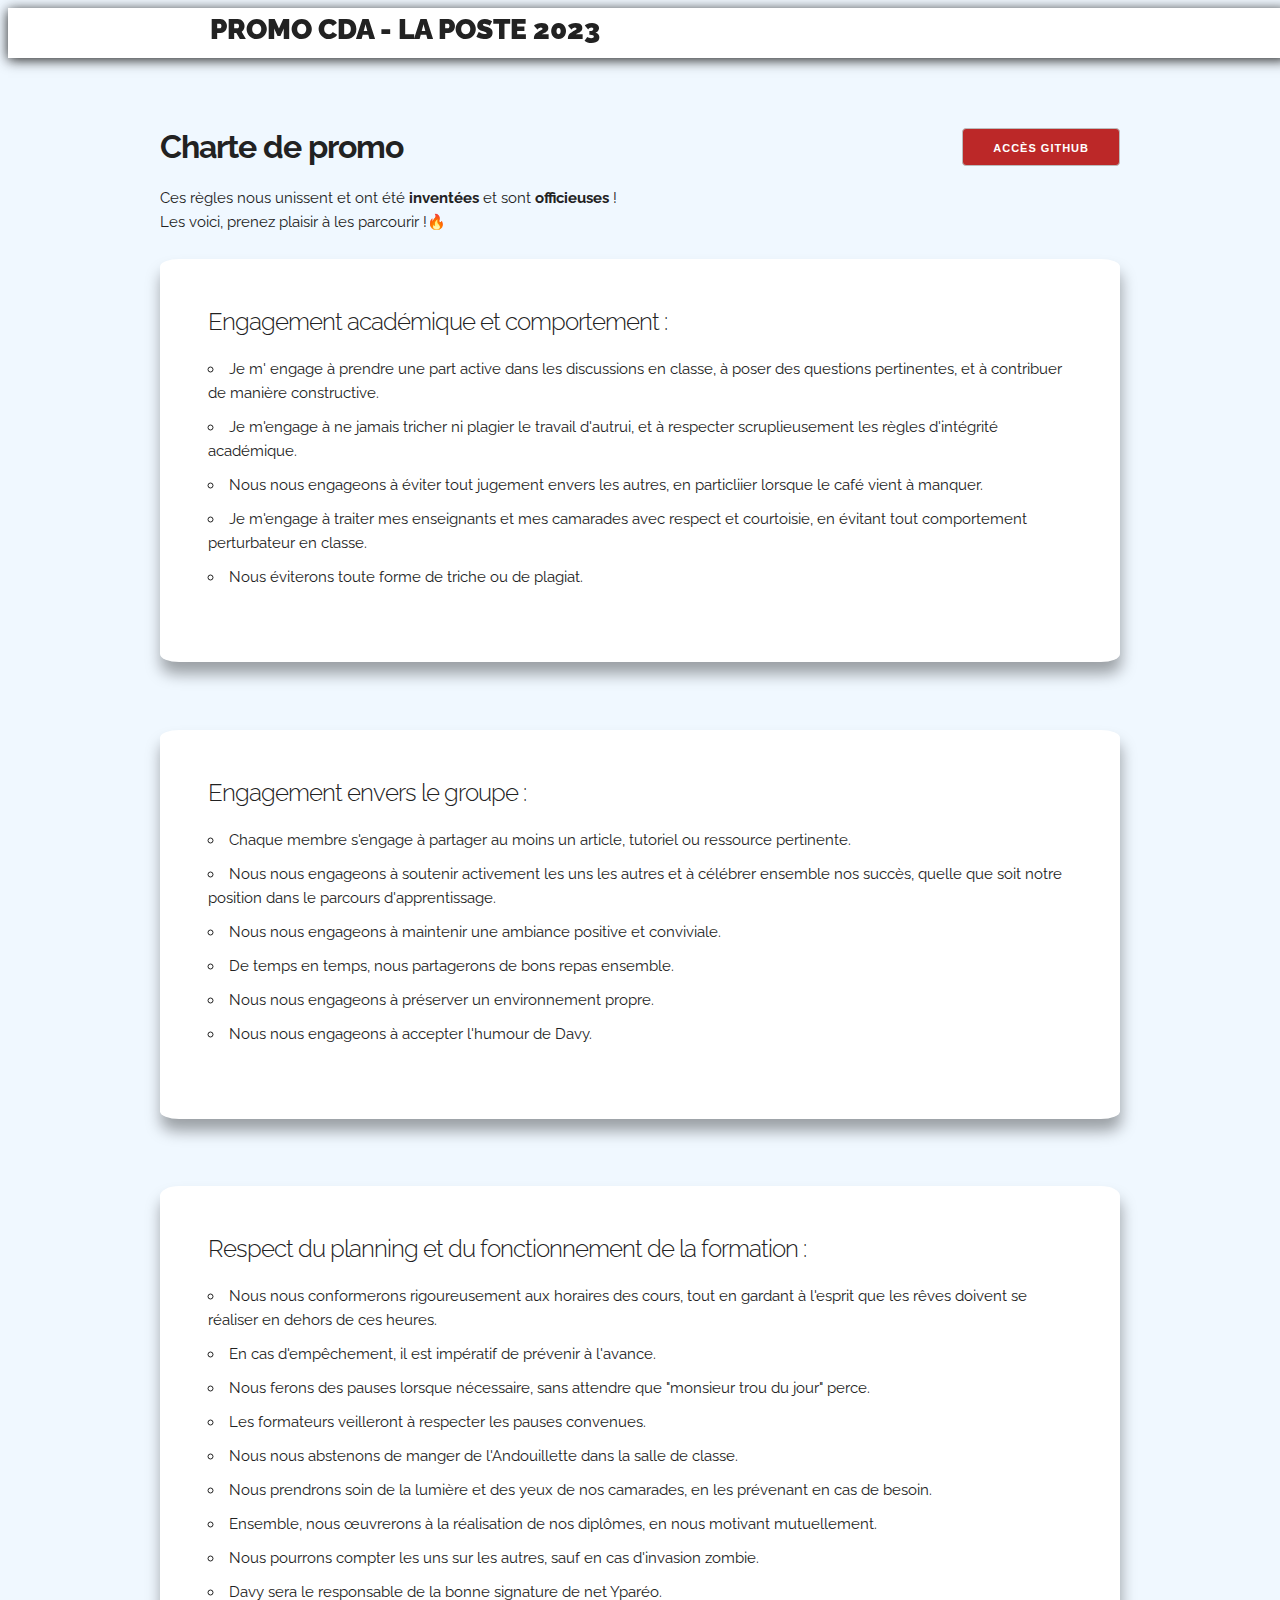
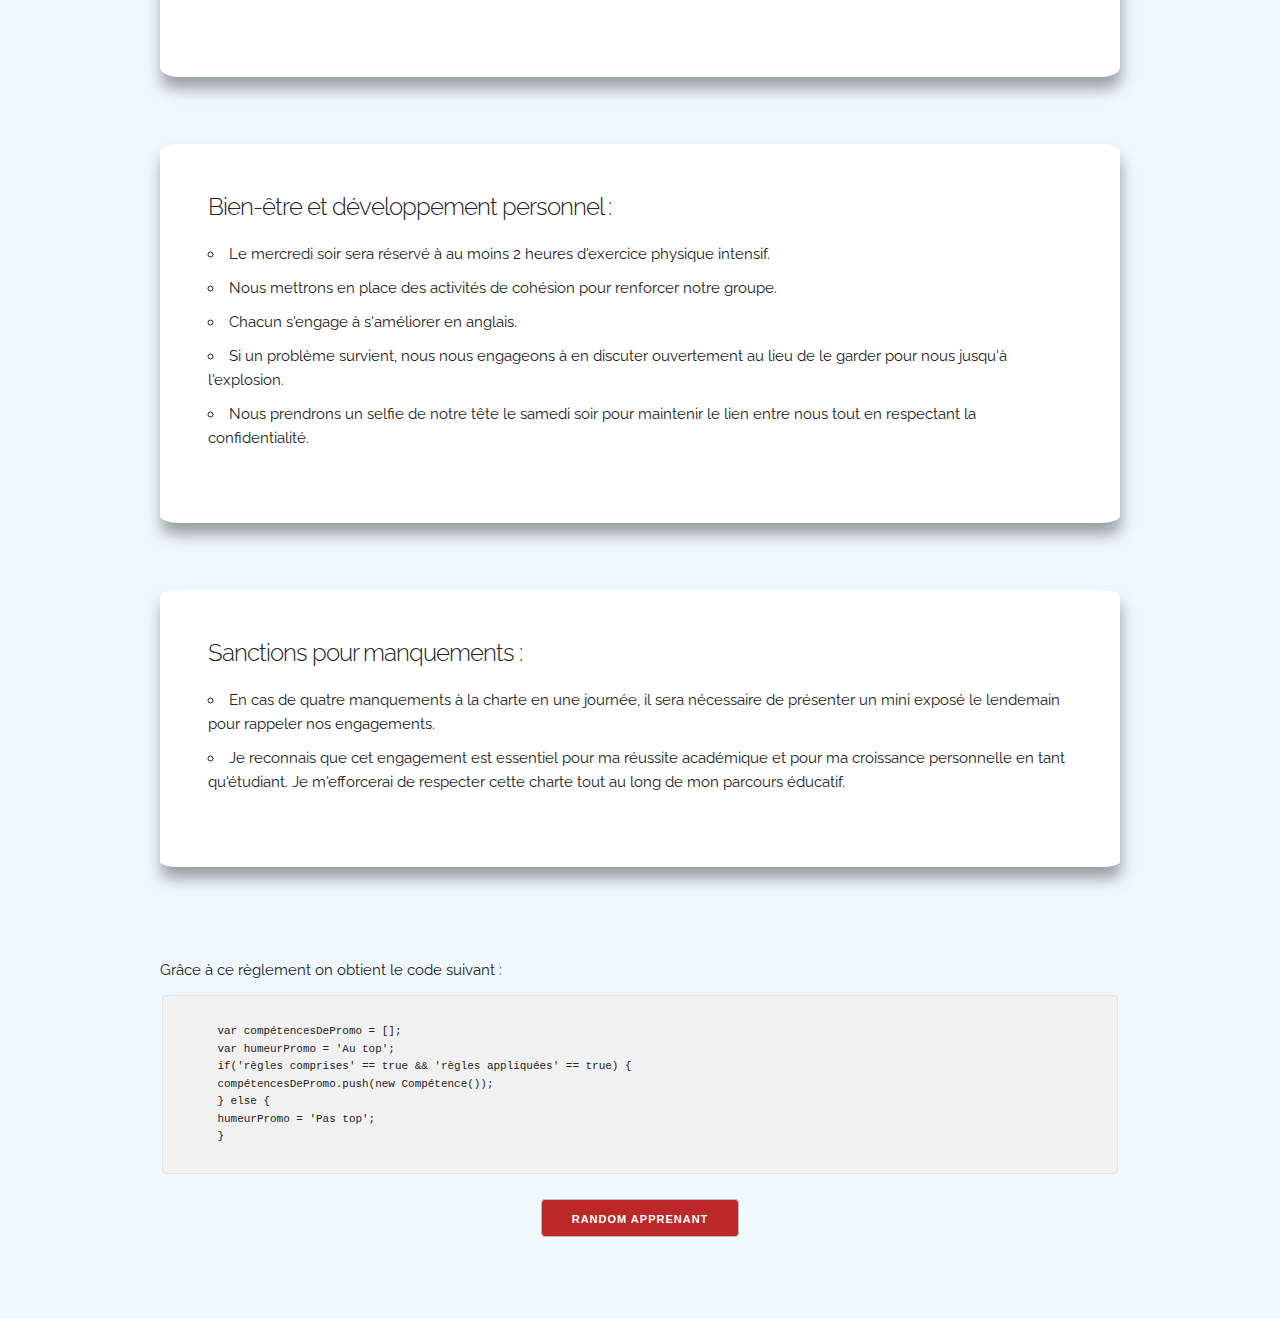
==== commit 5d4b5629: "Merge branch 'main' of https://github.com/EloElodie18/BRIEF-SITE-CHARTE-" ====
--- a/index.html
+++ b/index.html
@@ -25,17 +25,15 @@
     <link rel="stylesheet" href="./css/normalize.css" />
     <link rel="stylesheet" href="./css/skeleton.css" />
     <link rel="stylesheet" href="./css/style.css" />
+    <!-- Liaisons du fichier JS si vous faites le bonus –––––––––––––––––––––––––––––––––––––––––––––––––– -->
     <script src="script.js" defer></script>
-
-    <!-- Liaisons du fichier JS si vous faites le bonus
-  –––––––––––––––––––––––––––––––––––––––––––––––––– -->
     <!-- TODO -->
     <!-- Liaison du Favicon
   –––––––––––––––––––––––––––––––––––––––––––––––––– -->
     <link rel="icon" href="./images/favicon.png" />
+
     <!-- TODO -->
   </head>
-
   <body>
     <header class="header">
       <div class="bandeau">
@@ -52,7 +50,7 @@
                 Ces règles nous unissent et ont été
                 <strong>inventées</strong> et sont
                 <strong>officieuses</strong> ! Les voici, prenez plaisir à les
-                parcourir !
+                parcourir !🔥
               </p>
             </div>
             <div class="buttonOne flexbox">
--- a/css/style.css
+++ b/css/style.css
@@ -2,9 +2,8 @@
   position: fixed;
   width: 100%;
   height: 50px;
-  text-indent: 17.5%;
-  padding-left: 0%;
   font-size: 28px;
+  text-align: center;
   box-shadow: 0px 2px 12px 0px;
   background-color: white;
   z-index: 1;
@@ -20,6 +19,11 @@
   border-radius: 2%;
   min-width: 250px;
   width: 100%;
+  background-color: white;
+}
+
+h2 {
+  font-size: x-large;
 }
 
 .pad {
@@ -28,7 +32,7 @@
 }
 
 .flexbox {
-  /*contenant de la charte*/
+  /*pour mettre un element en flexbox*/
   display: flex;
 }
 
@@ -56,6 +60,7 @@
 
 h1 {
   font-size: xx-large;
+  font-weight: bold;
 }
 
 button {
@@ -71,6 +76,11 @@
   justify-content: end;
   min-width: 250px;
   width: 30%;
+}
+
+body {
+  padding-bottom: 5%;
+  background-color: aliceblue;
 }
 
 @media (max-width: 960px) {
@@ -95,6 +105,3 @@
     font-size: 22px;
   }
 }
-body {
-  padding-bottom: 5%;
-}
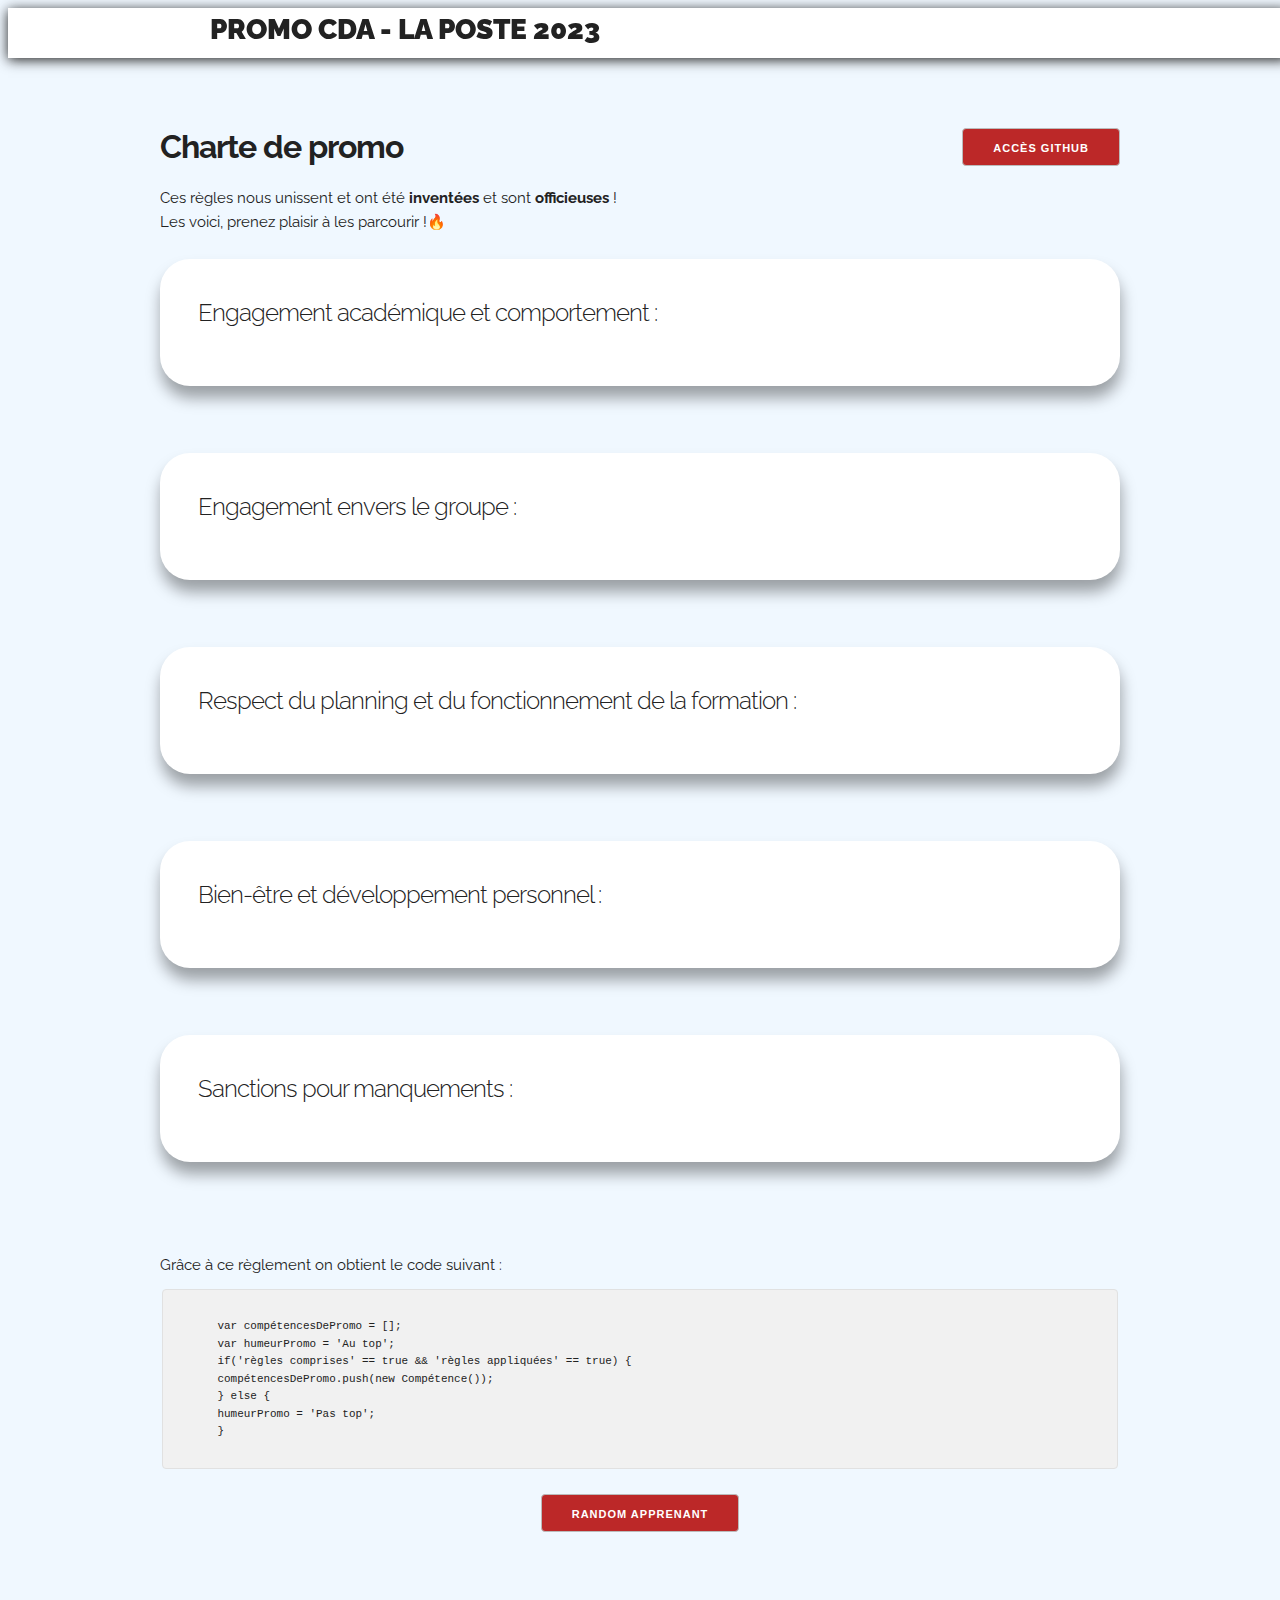
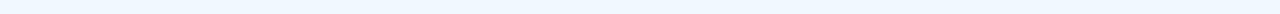
==== commit cf470ca5: "listes à cacher/afficher" ====
--- a/index.html
+++ b/index.html
@@ -64,8 +64,10 @@
         </div>
         <div>
           <div class="container box">
-            <h2>Engagement académique et comportement :</h2>
-            <ul>
+            <h2 class="toggle-button">
+              Engagement académique et comportement :
+            </h2>
+            <ul class="toggle-list">
               <li>
                 Je m' engage à prendre une part active dans les discussions en
                 classe, à poser des questions pertinentes, et à contribuer de
@@ -89,8 +91,8 @@
             </ul>
           </div>
           <div class="container box">
-            <h2>Engagement envers le groupe :</h2>
-            <ul>
+            <h2 class="toggle-button">Engagement envers le groupe :</h2>
+            <ul class="toggle-list">
               <li>
                 Chaque membre s'engage à partager au moins un article, tutoriel
                 ou ressource pertinente.
@@ -112,8 +114,10 @@
             </ul>
           </div>
           <div class="container box">
-            <h2>Respect du planning et du fonctionnement de la formation :</h2>
-            <ul>
+            <h2 class="toggle-button">
+              Respect du planning et du fonctionnement de la formation :
+            </h2>
+            <ul class="toggle-list">
               <li>
                 Nous nous conformerons rigoureusement aux horaires des cours,
                 tout en gardant à l'esprit que les rêves doivent se réaliser en
@@ -151,8 +155,10 @@
             </ul>
           </div>
           <div class="container box">
-            <h2>Bien-être et développement personnel :</h2>
-            <ul>
+            <h2 class="toggle-button">
+              Bien-être et développement personnel :
+            </h2>
+            <ul class="toggle-list">
               <li>
                 Le mercredi soir sera réservé à au moins 2 heures d'exercice
                 physique intensif.
@@ -174,8 +180,8 @@
             </ul>
           </div>
           <div class="container box">
-            <h2>Sanctions pour manquements :</h2>
-            <ul>
+            <h2 class="toggle-button">Sanctions pour manquements :</h2>
+            <ul class="toggle-list">
               <li>
                 En cas de quatre manquements à la charte en une journée, il sera
                 nécessaire de présenter un mini exposé le lendemain pour
--- a/css/style.css
+++ b/css/style.css
@@ -14,9 +14,9 @@
 .box {
   /*contenant des articles*/
   margin-bottom: 7%;
-  padding: 5%;
+  padding: 4%;
   box-shadow: 1px 12px 15px 0px rgba(0, 0, 0, 0.355);
-  border-radius: 2%;
+  border-radius: 30px;
   min-width: 250px;
   width: 100%;
   background-color: white;
@@ -24,6 +24,7 @@
 
 h2 {
   font-size: x-large;
+  cursor: pointer;
 }
 
 .pad {
@@ -83,6 +84,14 @@
   background-color: aliceblue;
 }
 
+.toggle-list {
+  display: none;
+}
+
+.show-list {
+  display: block;
+}
+
 @media (max-width: 960px) {
   .weaper {
     flex-direction: column;
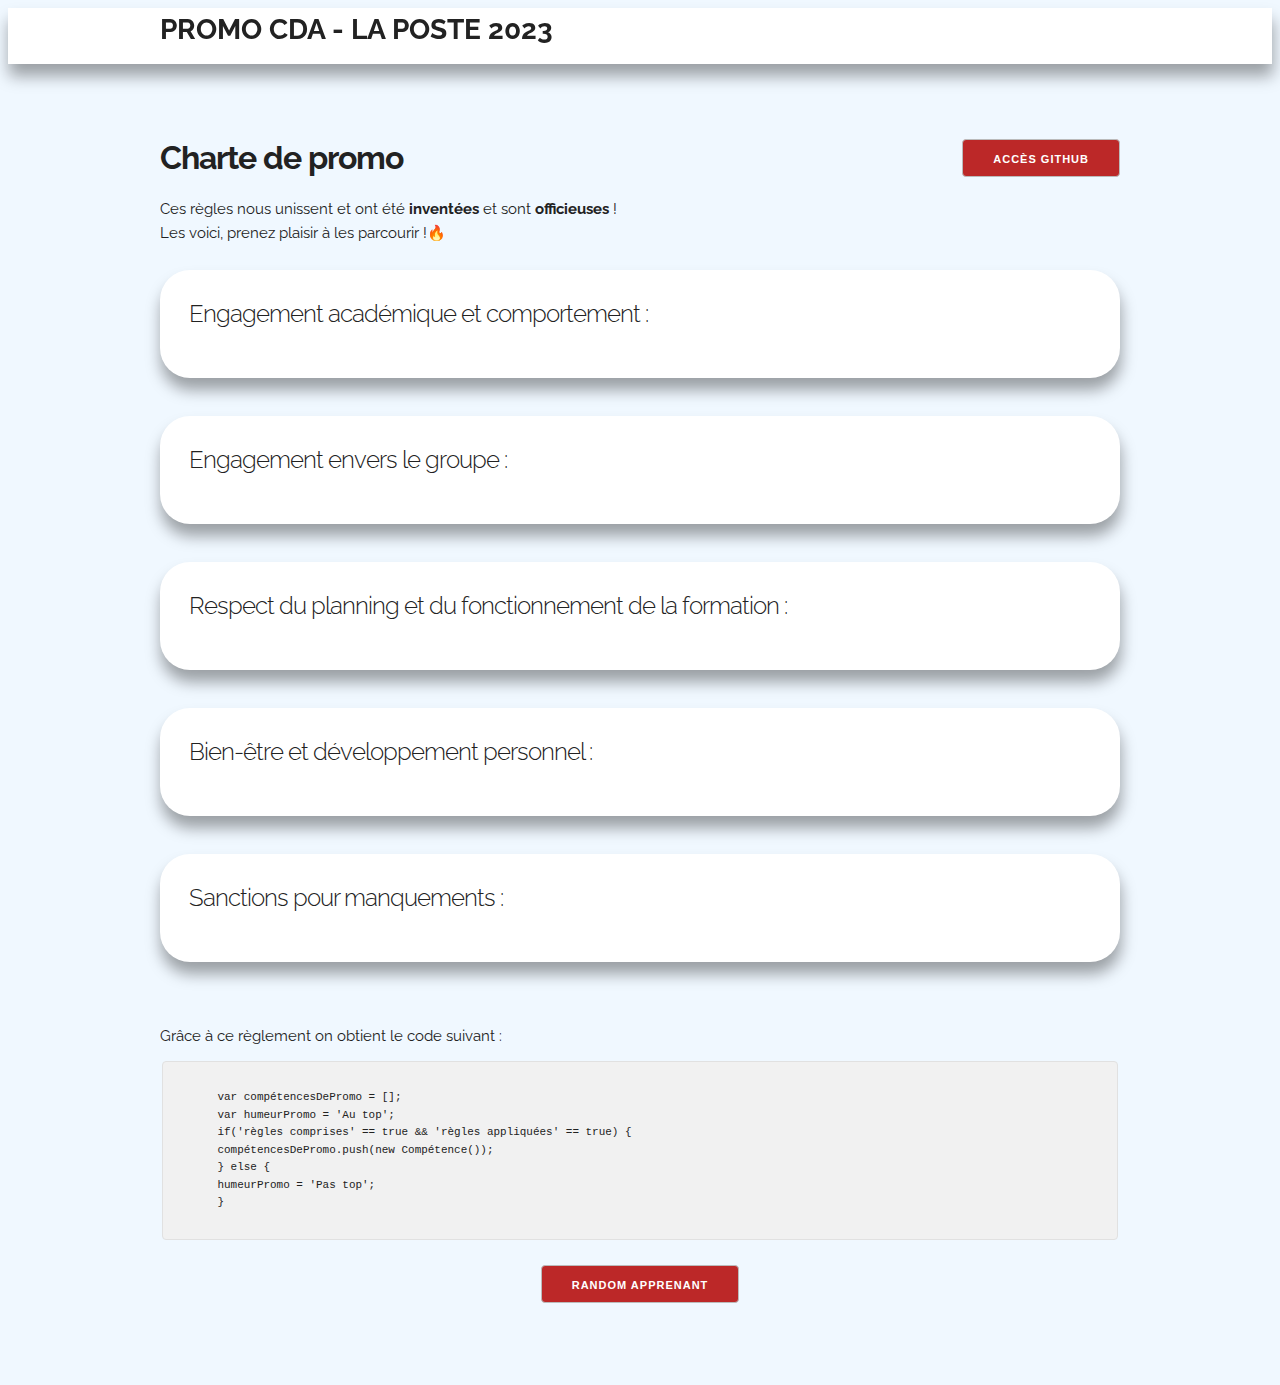
==== commit a8b8ccaf: "correction titre bandeau" ====
--- a/index.html
+++ b/index.html
@@ -35,9 +35,9 @@
     <!-- TODO -->
   </head>
   <body>
-    <header class="header">
-      <div class="bandeau">
-        <strong>PROMO CDA - LA POSTE 2023</strong>
+    <header>
+      <div class="container">
+        <strong class="tit">PROMO CDA - LA POSTE 2023</strong>
       </div>
     </header>
     <main class="container pad">
@@ -212,7 +212,10 @@
       </code></pre>
       </section>
       <div class="buttonEnd flexbox">
-        <button class="btn">Random apprenant</button>
+        <button class="btn" id="randomButton">Random apprenant</button>
+      </div>
+      <div class="flexbox gif">
+        <img id="randomGif" src="" alt="GIF aléatoire" />
       </div>
     </main>
 
--- a/css/style.css
+++ b/css/style.css
@@ -1,20 +1,18 @@
-.bandeau {
-  position: fixed;
-  width: 100%;
-  height: 50px;
+header {
+  position: sticky;
+  left: 0;
+  top: 0;
+  background-color: white;
   font-size: 28px;
-  text-align: center;
-  box-shadow: 0px 2px 12px 0px;
-  background-color: white;
+  box-shadow: 1px 12px 15px 0px rgba(0, 0, 0, 0.355);
+  height: 2em;
   z-index: 1;
-  font-weight: bold;
-  text-indent: -38%;
 }
 
 .box {
   /*contenant des articles*/
-  margin-bottom: 7%;
-  padding: 4%;
+  margin-bottom: 4%;
+  padding: 3%;
   box-shadow: 1px 12px 15px 0px rgba(0, 0, 0, 0.355);
   border-radius: 30px;
   min-width: 250px;
@@ -29,7 +27,7 @@
 
 .pad {
   /*contener contient bouton haut*/
-  padding-top: 120px;
+  padding-top: 5em;
 }
 
 .flexbox {
@@ -65,7 +63,7 @@
 }
 
 button {
-  background-color: rgb(188, 40, 40);
+  background-color: #bc2828;
   color: white;
 }
 
@@ -92,6 +90,52 @@
   display: block;
 }
 
+#randomGif {
+  display: none;
+}
+
+.gif {
+  justify-content: center;
+}
+
+.glitch {
+  animation: glitch 2.5s linear;
+  animation-fill-mode: forwards;
+}
+
+@keyframes glitch {
+  0% {
+    transform: skew(0deg);
+    scale: 1;
+    background: #bc2828;
+  }
+  20% {
+    transform: skew(5deg);
+    scale: 1.2;
+    background: #971d1d;
+  }
+  40% {
+    transform: skew(-5deg);
+    scale: 1.3;
+    background: #0ad50a;
+  }
+  60% {
+    transform: skew(5deg);
+    scale: 1;
+    background: #0808c7;
+  }
+  80% {
+    transform: skew(-5deg);
+    scale: 1.3;
+    background: #e306e3;
+  }
+  100% {
+    transform: skew(0deg);
+    scale: 1;
+    background: #bc2828;
+  }
+}
+
 @media (max-width: 960px) {
   .weaper {
     flex-direction: column;
@@ -106,11 +150,10 @@
     width: 100%;
   }
 
-  .bandeau {
-    display: flex;
-    height: 50px;
-    align-items: center;
-    justify-content: center;
+  header {
     font-size: 22px;
   }
+  .pad {
+    padding-top: 2em;
+  }
 }
